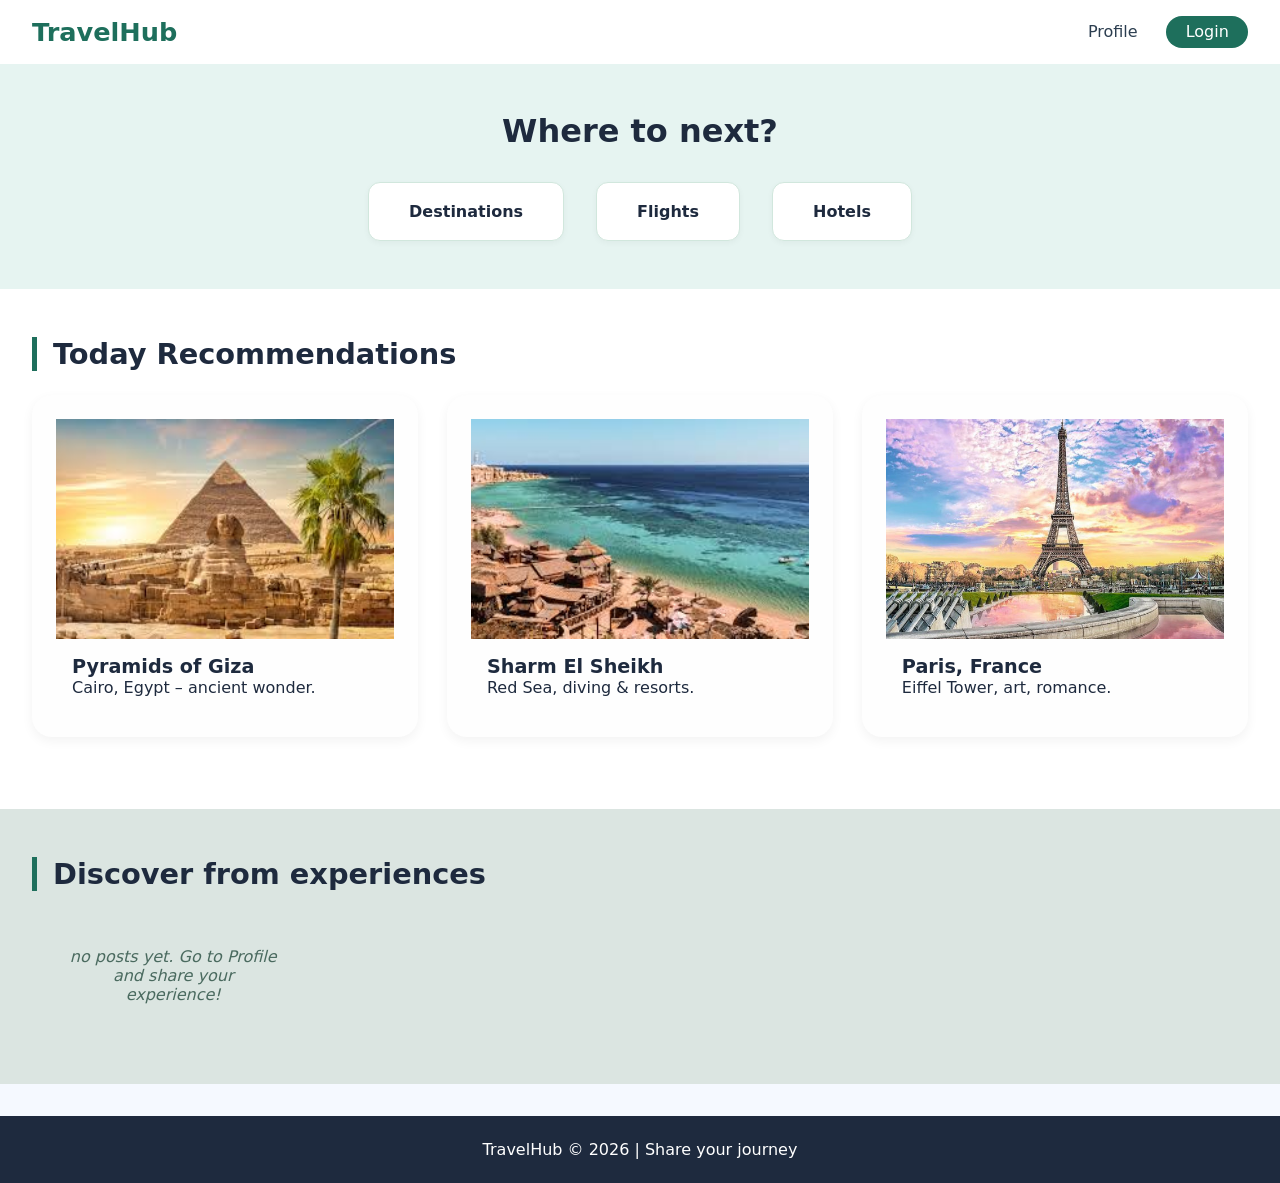
==== index.html @ 35a4f0ae "working project(only one theme)" ====
<!DOCTYPE html>
<html lang="en">
<head>
    <meta charset="UTF-8">
    <meta name="viewport" content="width=device-width, initial-scale=1.0">
    <title>TravelHub - Home</title>
    <link rel="stylesheet" href="MainLayout/style.css">
    <link rel="stylesheet" href="MainLayout/homePage.css">

</head>
<body>
<nav class="navbar">
        <a href="index.html" class="logo"> TravelHub</a>
        <div class="nav-links">
            <a href="profile.html">Profile</a>
            <a href="login.html" id="loginNavLink" class="login-link">Login</a>
            <button id="logoutBtn" class="logout-btn" onclick="logout()" style="display: none;">Logout</button>
        </div>
    </nav>

    <div class="search-section">
        <h2 class="search-title">Where to next?</h2>
        <div class="search-options">
            <a href="Dist_Search.html" class="search-card">Destinations</a>
            <a href="Flight_Search.html" class="search-card">Flights</a>
            <a href="Hotel_Search.html" class="search-card">Hotels</a>
        </div>
    </div>

    <!-- Recommendations (static) -->
    <div class="recommendations">
        <h2 class="section-title">Today Recommendations</h2>
        <div class="cards">
            <div class="card">
                <img class="card-img" src="images/pyrimds.jpeg" alt="Pyramids of Giza">
                <div class="card-content">
                    <div class="card-title">Pyramids of Giza</div>
                    <p>Cairo, Egypt – ancient wonder.</p>
                </div>
            </div>
            <div class="card">
                <img class="card-img" src="images/sharmElShek.jpeg" alt="Sharm El Sheikh">
                <div class="card-content">
                    <div class="card-title">Sharm El Sheikh</div>
                    <p>Red Sea, diving & resorts.</p>
                </div>
            </div>
            <div class="card">
                <img class="card-img" src="images/Paris.jpg" alt="Paris">
                <div class="card-content">
                    <div class="card-title">Paris, France</div>
                    <p>Eiffel Tower, art, romance.</p>
                </div>
            </div>
        </div>
    </div>

    <!-- Discover from experience (posts from localStorage) -->
    <div class="discover">
        <h2 class="section-title">Discover from experiences</h2>
        <div id="postsContainer" class="posts-grid">
            <!-- loaded by JS -->
        </div>
    </div>

    <footer>
        <p>TravelHub © 2026 | Share your journey</p>
    </footer>

    <script src="script.js"></script>
</body>
</html>
---- MainLayout/style.css ----
/* style.css - Global Styles (shared across pages) */

* {
    margin: 0;
    padding: 0;
    box-sizing: border-box;
    font-family: system-ui, 'Segoe UI', sans-serif;
}

body {
    background: #f5f9ff;
    color: #1e2a3e;
}

/* navbar */
.navbar {
    background: white;
    padding: 1rem 2rem;
    display: flex;
    justify-content: space-between;
    align-items: center;
    flex-wrap: wrap;
    box-shadow: 0 2px 8px rgba(0,0,0,0.05);
}
.logo {
    font-size: 1.6rem;
    font-weight: bold;
    color: #1e6f5c;
    text-decoration: none;
}
.nav-links {
    display: flex;
    gap: 1.8rem;
    align-items: center;
}
.nav-links a {
    text-decoration: none;
    color: #2c3e50;
    font-weight: 500;
}
.nav-links a:hover {
    color: #1e6f5c;
}
.login-link {
    background: #1e6f5c;
    color: white !important;
    padding: 0.4rem 1.2rem;
    border-radius: 30px;
}
.username-display {
    background: #e0f2e9;
    padding: 0.4rem 1rem;
    border-radius: 30px;
    color: #1e6f5c;
    font-weight: bold;
}
.logout-btn {
    background: #dc2626;
    color: white !important;
    padding: 0.4rem 1.2rem;
    border-radius: 30px;
    border: none;
    cursor: pointer;
    font-weight: 500;
    font-size: 0.95rem;
    text-decoration: none;
}
.logout-btn:hover {
    background: #b91c1c;
}

/* Custom Notifications */
.custom-notification {
    position: fixed;
    top: 20px;
    right: 20px;
    background: white;
    padding: 1rem 1.5rem;
    border-radius: 12px;
    box-shadow: 0 4px 20px rgba(0,0,0,0.15);
    z-index: 10000;
    max-width: 350px;
    animation: slideIn 0.3s ease;
}
.custom-notification.success {
    border-left: 5px solid #22c55e;
}
.custom-notification.error {
    border-left: 5px solid #ef4444;
}
.custom-notification.info {
    border-left: 5px solid #3b82f6;
}
.custom-notification-content {
    display: flex;
    align-items: center;
    gap: 0.75rem;
}
.custom-notification-icon {
    font-size: 1.25rem;
}
.custom-notification.success .custom-notification-icon { color: #22c55e; }
.custom-notification.error .custom-notification-icon { color: #ef4444; }
.custom-notification.info .custom-notification-icon { color: #3b82f6; }
.custom-notification-message {
    flex: 1;
    color: #1e2a3e;
}
.custom-notification-close {
    background: none;
    border: none;
    color: #94a3b8;
    cursor: pointer;
    padding: 0.25rem;
    font-size: 1rem;
}
.custom-notification-close:hover { color: #1e2a3e; }

@keyframes slideIn {
    from { transform: translateX(100%); opacity: 0; }
    to { transform: translateX(0); opacity: 1; }
}

/* global responsive */
@media (max-width: 640px) {
    .navbar {
        flex-direction: column;
        gap: 0.8rem;
    }
}
---- MainLayout/homePage.css ----
/* homePage.css - Styles for index.html (Home Page) */

/* search section */
.search-section {
    text-align: center;
    padding: 3rem 1rem;
    background: #e6f4f1;
}
.search-title {
    font-size: 2rem;
    margin-bottom: 2rem;
}
.search-options {
    display: flex;
    justify-content: center;
    gap: 2rem;
    flex-wrap: wrap;
}
.search-card {
    background: white;
    padding: 1.2rem 2.5rem;
    border-radius: 12px;
    cursor: pointer;
    border: 1px solid #d1e7dd;
    box-shadow: 0 2px 6px rgba(0,0,0,0.04);
    transition: all 0.2s;
    font-weight: 600;
    font-size: 1rem;
    color: #1e2a3e;
    text-decoration: none;
    display: inline-block;
}
.search-card:hover {
    border-color: #1e6f5c;
    color: #1e6f5c;
    box-shadow: 0 4px 12px rgba(0,0,0,0.08);
}

/* recommendations */
.recommendations {
    padding: 3rem 2rem;
    background: white;
}
.section-title {
    font-size: 1.8rem;
    margin-bottom: 1.5rem;
    border-left: 5px solid #1e6f5c;
    padding-left: 1rem;
}
.cards {
    display: grid;
    grid-template-columns: repeat(auto-fit, minmax(250px, 1fr));
    gap: 1.8rem;
}
.card {
    background: #fefefe;
    border-radius: 20px;
    overflow: hidden;
    box-shadow: 0 4px 12px rgba(0,0,0,0.05);
    padding: 1.5rem;
    margin-bottom: 1.5rem;
}
.card h2 {
    margin-bottom: 1rem;
    padding-bottom: 0.5rem;
}
.card-img {
    height: 220px;
    width: 100%;
    object-fit: cover;
    display: block;
}
.card-content {
    padding: 1rem;
}
.card-title {
    font-weight: bold;
    font-size: 1.2rem;
}

/* discover posts */
.discover {
    padding: 3rem 2rem;
    background: #dbe5e1;
}
.posts-grid {
    display: grid;
    grid-template-columns: repeat(auto-fill, minmax(270px, 1fr));
    gap: 1.8rem;
}
.post {
    background: white;
    border-radius: 20px;
    overflow: hidden;
    box-shadow: 0 6px 18px rgba(0,0,0,0.12);
    border: 1px solid #b0c4be;
}
.post-img {
    height: 160px;
    background: #cddfda;
    display: flex;
    align-items: center;
    justify-content: center;
    font-size: 2rem;
    object-fit: cover;
    width: 100%;
}
.post-img img {
    width: 100%;
    height: 100%;
    object-fit: cover;
}
.post-info {
    padding: 1rem;
}
.post-title {
    font-weight: bold;
    font-size: 1.1rem;
}
.empty-posts {
    text-align: center;
    padding: 2rem;
    color: #4a6a5f;
    font-style: italic;
}

footer {
    background: #1e2a3e;
    color: white;
    text-align: center;
    padding: 1.5rem;
    margin-top: 2rem;
}

/* global responsive (home-specific) */
@media (max-width: 640px) {
    .search-card {
        padding: 1rem 2rem;
    }
}
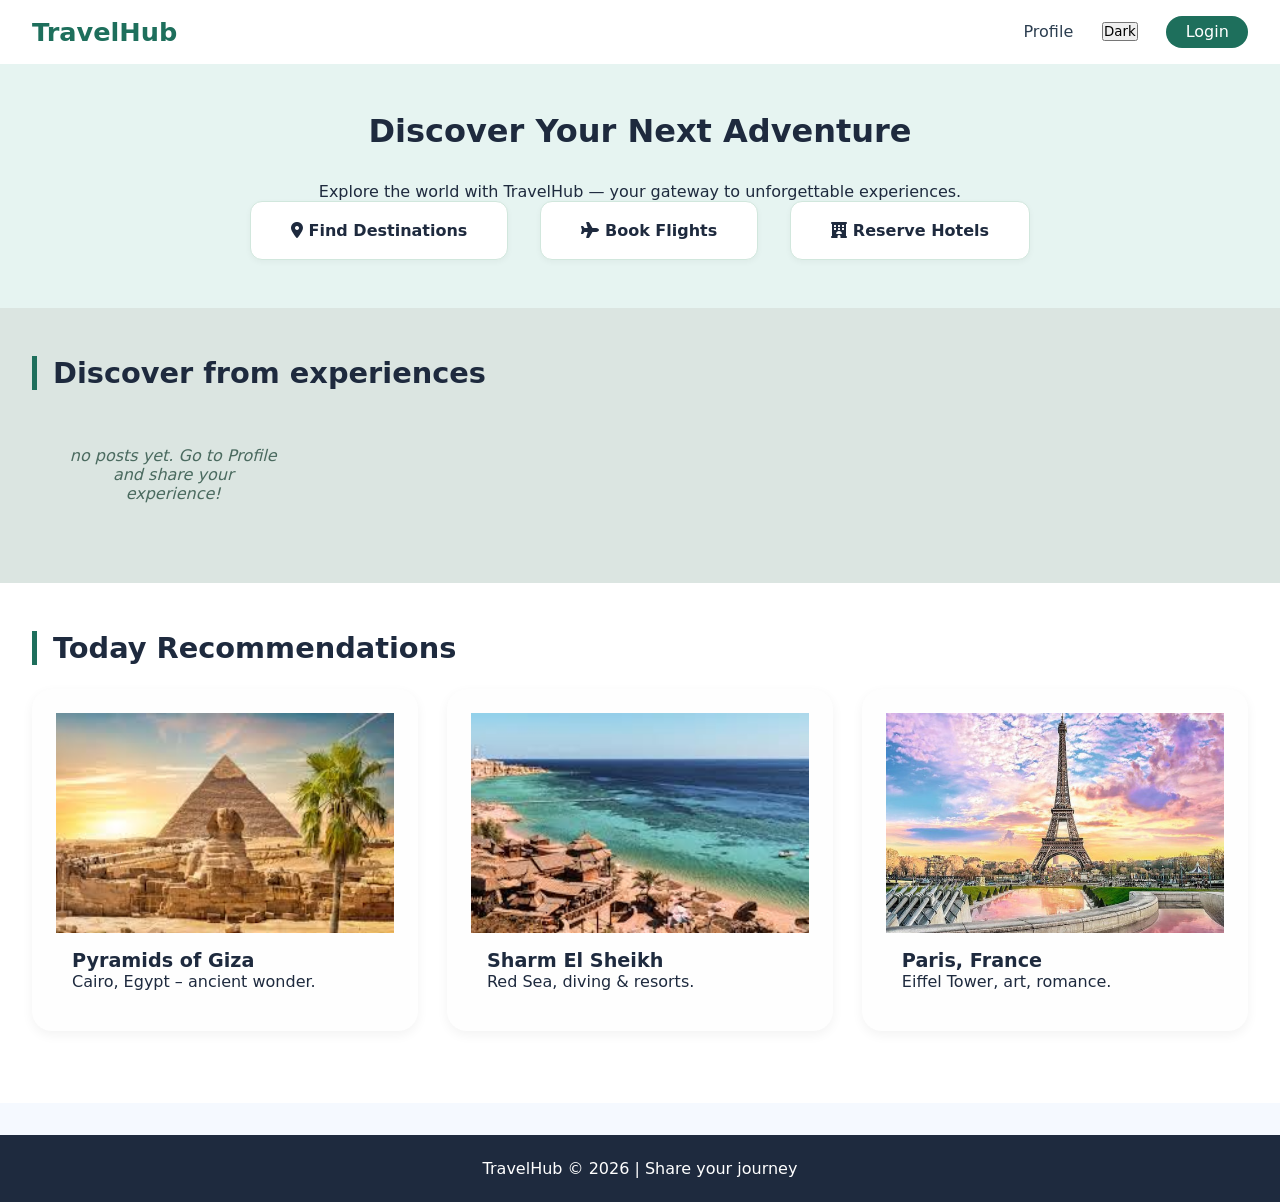
==== commit 4ccf09c0: "working with dark theme" ====
--- a/index.html
+++ b/index.html
@@ -6,24 +6,53 @@
     <title>TravelHub - Home</title>
     <link rel="stylesheet" href="MainLayout/style.css">
     <link rel="stylesheet" href="MainLayout/homePage.css">
-
+    <link rel="stylesheet" href="https://cdnjs.cloudflare.com/ajax/libs/font-awesome/6.4.0/css/all.min.css">
+    <link id="layoutTheme" rel="stylesheet" href="" data-newhref="NewLayout/homePage.css">
+    <script>
+        (function(){
+            if (localStorage.getItem('layout') === 'new') {
+                document.documentElement.classList.add('layout-new');
+                var l = document.getElementById('layoutTheme');
+                if (l) l.setAttribute('href', l.getAttribute('data-newhref'));
+            }
+        })();
+    </script>
 </head>
 <body>
 <nav class="navbar">
         <a href="index.html" class="logo"> TravelHub</a>
         <div class="nav-links">
             <a href="profile.html">Profile</a>
+            <button id="layoutToggleBtn" class="layout-toggle-btn" type="button" onclick="toggleLayout()">Dark</button>
             <a href="login.html" id="loginNavLink" class="login-link">Login</a>
             <button id="logoutBtn" class="logout-btn" onclick="logout()" style="display: none;">Logout</button>
         </div>
     </nav>
 
     <div class="search-section">
-        <h2 class="search-title">Where to next?</h2>
-        <div class="search-options">
-            <a href="Dist_Search.html" class="search-card">Destinations</a>
-            <a href="Flight_Search.html" class="search-card">Flights</a>
-            <a href="Hotel_Search.html" class="search-card">Hotels</a>
+        <div class="hero-content">
+            <h2 class="search-title">Discover Your Next Adventure</h2>
+            <p class="search-subtitle">Explore the world with TravelHub — your gateway to unforgettable experiences.</p>
+            <div class="search-options">
+                <a href="Dist_Search.html" class="search-card search-card-primary"><i class="fas fa-map-marker-alt"></i> Find Destinations</a>
+                <a href="Flight_Search.html" class="search-card"><i class="fas fa-plane"></i> Book Flights</a>
+                <a href="Hotel_Search.html" class="search-card"><i class="fas fa-hotel"></i> Reserve Hotels</a>
+            </div>
+        </div>
+        <div class="hero-featured" style="display: none;">
+            <img src="images/pyrimds.jpeg" alt="Pyramids of Giza">
+            <div class="hero-featured-overlay">
+                <h3>Pyramids of Giza</h3>
+                <span>Ancient Wonders</span>
+            </div>
+        </div>
+    </div>
+
+    <!-- Discover from experience (posts from localStorage) -->
+    <div class="discover">
+        <h2 class="section-title">Discover from experiences</h2>
+        <div id="postsContainer" class="posts-grid">
+            <!-- loaded by JS -->
         </div>
     </div>
 
@@ -55,14 +84,6 @@
         </div>
     </div>
 
-    <!-- Discover from experience (posts from localStorage) -->
-    <div class="discover">
-        <h2 class="section-title">Discover from experiences</h2>
-        <div id="postsContainer" class="posts-grid">
-            <!-- loaded by JS -->
-        </div>
-    </div>
-
     <footer>
         <p>TravelHub © 2026 | Share your journey</p>
     </footer>
@@ -70,4 +91,3 @@
     <script src="script.js"></script>
 </body>
 </html>
-
--- a/MainLayout/style.css
+++ b/MainLayout/style.css
@@ -1,4 +1,4 @@
-/* style.css - Global Styles (shared across pages) */
+/* style.css - Global Styles & Shared Components (used across pages) */
 
 * {
     margin: 0;
@@ -12,7 +12,9 @@
     color: #1e2a3e;
 }
 
-/* navbar */
+/* ============================================
+   NAVBAR (used everywhere)
+   ============================================ */
 .navbar {
     background: white;
     padding: 1rem 2rem;
@@ -69,7 +71,9 @@
     background: #b91c1c;
 }
 
-/* Custom Notifications */
+/* ============================================
+   CUSTOM NOTIFICATIONS
+   ============================================ */
 .custom-notification {
     position: fixed;
     top: 20px;
@@ -82,26 +86,18 @@
     max-width: 350px;
     animation: slideIn 0.3s ease;
 }
-.custom-notification.success {
-    border-left: 5px solid #22c55e;
-}
-.custom-notification.error {
-    border-left: 5px solid #ef4444;
-}
-.custom-notification.info {
-    border-left: 5px solid #3b82f6;
-}
+.custom-notification.success { border-left: 5px solid #22c55e; }
+.custom-notification.error   { border-left: 5px solid #ef4444; }
+.custom-notification.info    { border-left: 5px solid #3b82f6; }
 .custom-notification-content {
     display: flex;
     align-items: center;
     gap: 0.75rem;
 }
-.custom-notification-icon {
-    font-size: 1.25rem;
-}
+.custom-notification-icon { font-size: 1.25rem; }
 .custom-notification.success .custom-notification-icon { color: #22c55e; }
-.custom-notification.error .custom-notification-icon { color: #ef4444; }
-.custom-notification.info .custom-notification-icon { color: #3b82f6; }
+.custom-notification.error   .custom-notification-icon { color: #ef4444; }
+.custom-notification.info    .custom-notification-icon { color: #3b82f6; }
 .custom-notification-message {
     flex: 1;
     color: #1e2a3e;
@@ -118,14 +114,518 @@
 
 @keyframes slideIn {
     from { transform: translateX(100%); opacity: 0; }
-    to { transform: translateX(0); opacity: 1; }
-}
-
-/* global responsive */
+    to   { transform: translateX(0); opacity: 1; }
+}
+
+/* ============================================
+   SHARED SEARCH PAGE CHROME
+   (search-page-header, search bar, container, sidebar, filters,
+   results header, view toggle)
+   ============================================ */
+.search-page-header {
+    text-align: center;
+    padding: 3rem 1rem 2rem;
+    background: #e6f4f1;
+}
+.search-page-header h1 {
+    font-size: 2.2rem;
+    margin-bottom: 1.5rem;
+    color: #1e2a3e;
+}
+
+/* default text-based search bar (used by Dist & Hotel) */
+.search-bar-container {
+    display: flex;
+    justify-content: center;
+    gap: 0.5rem;
+    max-width: 600px;
+    margin: 0 auto;
+}
+.search-input {
+    flex: 1;
+    padding: 0.8rem 1.2rem;
+    border: 2px solid #1e6f5c;
+    border-radius: 30px;
+    font-size: 1rem;
+    outline: none;
+}
+.search-btn {
+    background: #1e6f5c;
+    color: white;
+    border: none;
+    padding: 0.8rem 1.5rem;
+    border-radius: 30px;
+    cursor: pointer;
+    font-size: 1rem;
+}
+.search-btn:hover {
+    background: #155a4a;
+}
+
+/* page layout - sidebar + results */
+.search-page-container {
+    display: flex;
+    gap: 2rem;
+    padding: 2rem;
+    max-width: 1400px;
+    margin: 0 auto;
+}
+
+/* filters sidebar */
+.filters-sidebar {
+    width: 260px;
+    flex-shrink: 0;
+    background: white;
+    padding: 1.5rem;
+    border-radius: 16px;
+    box-shadow: 0 2px 8px rgba(0,0,0,0.05);
+    height: fit-content;
+}
+.filters-sidebar h3 {
+    margin-bottom: 1.5rem;
+    color: #1e6f5c;
+    font-size: 1.2rem;
+}
+.filter-group {
+    margin-bottom: 1.5rem;
+}
+.filter-group label {
+    display: block;
+    font-weight: 600;
+    margin-bottom: 0.6rem;
+    color: #2c3e50;
+}
+.filter-select {
+    width: 100%;
+    padding: 0.5rem;
+    border: 1px solid #cbd5e1;
+    border-radius: 8px;
+    background: white;
+}
+.clear-filters-btn {
+    width: 100%;
+    background: #e0f2e9;
+    color: #1e6f5c;
+    border: 1px solid #1e6f5c;
+    padding: 0.6rem;
+    border-radius: 8px;
+    cursor: pointer;
+    font-weight: 600;
+}
+.clear-filters-btn:hover {
+    background: #1e6f5c;
+    color: white;
+}
+
+/* results section */
+.results-section {
+    flex: 1;
+}
+.results-header {
+    display: flex;
+    justify-content: space-between;
+    align-items: center;
+    margin-bottom: 1.5rem;
+    flex-wrap: wrap;
+    gap: 1rem;
+}
+.results-header span {
+    font-weight: 600;
+    color: #475569;
+}
+
+/* view toggle (grid/list) */
+.view-toggle {
+    display: flex;
+    gap: 0.5rem;
+}
+.view-btn {
+    background: white;
+    border: 1px solid #cbd5e1;
+    padding: 0.5rem 1rem;
+    border-radius: 8px;
+    cursor: pointer;
+    display: flex;
+    align-items: center;
+    gap: 0.4rem;
+    font-size: 0.9rem;
+    color: #475569;
+}
+.view-btn.active, .view-btn:hover {
+    background: #1e6f5c;
+    color: white;
+    border-color: #1e6f5c;
+}
+
+/* ============================================
+   SHARED CARDS - Destination/Hotel grid + list view
+   ============================================ */
+.destinations-grid {
+    display: grid;
+    grid-template-columns: repeat(auto-fill, minmax(280px, 1fr));
+    gap: 1.8rem;
+}
+.dest-card {
+    background: white;
+    border-radius: 16px;
+    overflow: hidden;
+    box-shadow: 0 4px 12px rgba(0,0,0,0.08);
+    cursor: pointer;
+    transition: transform 0.2s, box-shadow 0.2s;
+    position: relative;
+}
+.dest-card:hover {
+    transform: translateY(-4px);
+    box-shadow: 0 8px 25px rgba(0,0,0,0.12);
+}
+.dest-card-img {
+    height: 200px;
+    width: 100%;
+    object-fit: cover;
+}
+.dest-card-content {
+    padding: 1.2rem;
+}
+.dest-card-title {
+    font-weight: bold;
+    font-size: 1.15rem;
+    margin-bottom: 0.4rem;
+}
+.dest-card-meta {
+    display: flex;
+    justify-content: space-between;
+    align-items: center;
+    color: #64748b;
+    font-size: 0.9rem;
+}
+.dest-card-rating {
+    color: #f59e0b;
+}
+.dest-card-price {
+    font-weight: bold;
+    color: #1e6f5c;
+}
+
+/* list view variant */
+.destinations-list {
+    display: flex;
+    flex-direction: column;
+    gap: 1rem;
+}
+.destinations-list .dest-card {
+    display: flex;
+    flex-direction: row;
+    align-items: stretch;
+}
+.destinations-list .dest-card-img {
+    width: 240px;
+    height: auto;
+    flex-shrink: 0;
+}
+.destinations-list .dest-card-content {
+    flex: 1;
+    display: flex;
+    flex-direction: column;
+    justify-content: center;
+}
+
+/* ============================================
+   SHARED FORMS - checkbox label, form group
+   ============================================ */
+.form-group {
+    display: flex;
+    flex-direction: column;
+}
+.checkbox-label {
+    display: flex;
+    align-items: center;
+    gap: 0.5rem;
+    font-weight: normal !important;
+    cursor: pointer;
+    color: #475569;
+}
+.checkbox-label input {
+    width: auto;
+    accent-color: #1e6f5c;
+}
+
+/* ============================================
+   SHARED DETAIL PAGE CHROME
+   (back button, container, info section, booking card,
+   booking total, login overlay)
+   ============================================ */
+.detail-page-container {
+    max-width: 1000px;
+    margin: 2rem auto;
+    padding: 0 1rem;
+}
+.back-btn {
+    display: inline-flex;
+    align-items: center;
+    gap: 0.5rem;
+    color: #1e6f5c;
+    text-decoration: none;
+    font-weight: 600;
+    margin-bottom: 1.5rem;
+    cursor: pointer;
+}
+.back-btn:hover {
+    color: #155a4a;
+}
+
+/* info section title (with green underline) */
+.info-section-title {
+    font-size: 1.3rem;
+    margin-bottom: 1.5rem;
+    color: #1e2a3e;
+    border-bottom: 2px solid #1e6f5c;
+    padding-bottom: 0.5rem;
+    display: inline-block;
+}
+
+/* info grid + boxes */
+.info-grid {
+    display: grid;
+    grid-template-columns: repeat(auto-fit, minmax(200px, 1fr));
+    gap: 1rem;
+    margin-bottom: 2rem;
+}
+.info-box {
+    background: #f8fafc;
+    padding: 1.2rem;
+    border-radius: 12px;
+    border: 1px solid #e2e8f0;
+}
+.info-box h4 {
+    font-size: 0.8rem;
+    color: #64748b;
+    text-transform: uppercase;
+    letter-spacing: 0.05em;
+    margin-bottom: 0.5rem;
+}
+.info-box p {
+    font-size: 1.1rem;
+    font-weight: 600;
+    color: #1e2a3e;
+}
+.info-box .sub-info {
+    font-size: 0.85rem;
+    color: #64748b;
+    font-weight: normal;
+}
+
+/* booking card (green gradient) */
+.booking-card {
+    background: linear-gradient(135deg, #1e6f5c 0%, #155a4a 100%);
+    padding: 2rem;
+    border-radius: 16px;
+    margin-top: 2rem;
+    color: white;
+}
+.booking-card h3 {
+    margin-bottom: 1.5rem;
+    font-size: 1.3rem;
+}
+.booking-form-row {
+    display: grid;
+    grid-template-columns: repeat(auto-fit, minmax(200px, 1fr));
+    gap: 1rem;
+    margin-bottom: 1.5rem;
+}
+.booking-card .form-group label {
+    font-size: 0.9rem;
+    margin-bottom: 0.5rem;
+    opacity: 0.9;
+}
+.booking-card .form-group input,
+.booking-card .form-group select {
+    padding: 0.7rem;
+    border-radius: 8px;
+    border: none;
+    font-size: 1rem;
+}
+
+/* booking total */
+.booking-total {
+    display: flex;
+    justify-content: space-between;
+    align-items: center;
+    margin: 1.5rem 0;
+    padding-top: 1rem;
+    border-top: 1px solid rgba(255,255,255,0.2);
+}
+.total-label {
+    font-size: 1.1rem;
+}
+.total-amount {
+    font-size: 2rem;
+    font-weight: bold;
+}
+
+/* shared "Book Now" button used by all detail pages
+   (replaces .bookdest-btn / .bookhotel-btn / .bookflight-btn) */
+.detail-book-btn {
+    width: 100%;
+    padding: 1rem;
+    border-radius: 10px;
+    border: none;
+    background: white;
+    color: #1e6f5c;
+    font-size: 1.2rem;
+    font-weight: bold;
+    cursor: pointer;
+    transition: transform 0.2s;
+}
+.detail-book-btn:hover {
+    transform: scale(1.02);
+}
+
+/* ============================================
+   SHARED COMMENTS COMPONENT
+   ============================================ */
+.comments-section {
+    margin-top: 2rem;
+}
+.comments-list {
+    display: flex;
+    flex-direction: column;
+    gap: 1rem;
+    margin-bottom: 1rem;
+    max-height: 300px;
+    overflow-y: auto;
+}
+.comment {
+    background: #f8fafc;
+    padding: 1rem;
+    border-radius: 8px;
+    border-left: 3px solid #1e6f5c;
+}
+.comment-author {
+    font-weight: 600;
+    color: #1e2a3e;
+    margin-bottom: 0.5rem;
+}
+.comment-text {
+    color: #475569;
+    line-height: 1.5;
+}
+.comment-input {
+    display: flex;
+    gap: 0.5rem;
+}
+.comment-input input {
+    flex: 1;
+    padding: 0.8rem;
+    border: 1px solid #e2e8f0;
+    border-radius: 8px;
+    font-size: 1rem;
+}
+.comment-input button {
+    background: #1e6f5c;
+    color: white;
+    border: none;
+    padding: 0.8rem 1.2rem;
+    border-radius: 8px;
+    cursor: pointer;
+    transition: background 0.2s;
+}
+.comment-input button:hover {
+    background: #155a4a;
+}
+
+/* ============================================
+   SHARED LOGIN OVERLAY (used on detail pages)
+   ============================================ */
+.login-overlay {
+    display: none;
+    position: fixed;
+    top: 0;
+    left: 0;
+    right: 0;
+    bottom: 0;
+    background: rgba(0, 0, 0, 0.7);
+    z-index: 1000;
+    align-items: center;
+    justify-content: center;
+}
+.login-overlay.active {
+    display: flex;
+}
+.login-overlay-content {
+    background: white;
+    padding: 3rem 2rem;
+    border-radius: 20px;
+    text-align: center;
+    max-width: 400px;
+    box-shadow: 0 10px 40px rgba(0,0,0,0.3);
+}
+.login-overlay-content h2 {
+    color: #1e2a3e;
+    margin-bottom: 1rem;
+    font-size: 1.8rem;
+}
+.login-overlay-content p {
+    color: #64748b;
+    margin-bottom: 2rem;
+    font-size: 1.05rem;
+}
+.btn-group {
+    display: flex;
+    gap: 1rem;
+}
+.btn-group button {
+    flex: 1;
+    padding: 0.8rem 1.5rem;
+    border-radius: 8px;
+    border: none;
+    font-weight: 600;
+    cursor: pointer;
+    transition: all 0.2s;
+    font-size: 1rem;
+}
+.btn-login {
+    background: #1e6f5c;
+    color: white;
+}
+.btn-login:hover {
+    background: #155a4a;
+}
+.btn-close {
+    background: #e2e8f0;
+    color: #475569;
+}
+.btn-close:hover {
+    background: #cbd5e1;
+}
+
+/* ============================================
+   GLOBAL RESPONSIVE
+   ============================================ */
+@media (max-width: 1024px) {
+    .search-page-container {
+        flex-direction: column;
+    }
+    .filters-sidebar {
+        width: 100%;
+    }
+}
 @media (max-width: 640px) {
     .navbar {
         flex-direction: column;
         gap: 0.8rem;
     }
-}
-
+    .destinations-list .dest-card {
+        flex-direction: column;
+    }
+    .destinations-list .dest-card-img {
+        width: 100%;
+        height: 200px;
+    }
+    .results-header {
+        flex-direction: column;
+        align-items: flex-start;
+    }
+    .booking-form-row {
+        grid-template-columns: 1fr;
+    }
+}
--- a/NewLayout/homePage.css
+++ b/NewLayout/homePage.css
@@ -0,0 +1,290 @@
+/* NewLayout/homePage.css
+   Major homepage overrides — only applied when .layout-new is active.
+   Imports the global theme so the dark base is always there. */
+
+@import url('theme.css');
+
+/* ============================================
+   HERO / SEARCH SECTION
+   Two-column layout: text + buttons on left, featured card on right
+   ============================================ */
+.layout-new .search-section {
+    background: #2c3441;
+    padding: 5rem 4rem 6rem;
+    display: grid;
+    grid-template-columns: 1.1fr 1fr;
+    gap: 3rem;
+    align-items: center;
+    text-align: left;
+}
+
+.layout-new .hero-content {
+    max-width: 560px;
+}
+
+.layout-new .search-title {
+    font-size: 3.5rem;
+    line-height: 1.1;
+    color: #f8fafc;
+    font-weight: 800;
+    margin-bottom: 1.2rem;
+    background: none;
+    -webkit-text-fill-color: initial;
+}
+
+.layout-new .search-subtitle {
+    display: block;
+    color: #cbd5e1;
+    font-size: 1.05rem;
+    line-height: 1.6;
+    margin-bottom: 2.2rem;
+    max-width: 480px;
+}
+
+.layout-new .search-options {
+    display: flex;
+    flex-wrap: wrap;
+    justify-content: flex-start;
+    gap: 1rem;
+}
+
+/* default outline pill style for "Book Flights" / "Reserve Hotels" */
+.layout-new .search-card {
+    background: rgba(255, 255, 255, 0.06);
+    border: 1px solid rgba(255, 255, 255, 0.18);
+    color: #e2e8f0;
+    padding: 0.9rem 1.8rem;
+    border-radius: 999px;
+    box-shadow: none;
+    font-size: 0.98rem;
+    display: inline-flex;
+    align-items: center;
+    gap: 0.6rem;
+    transition: background 0.2s, border-color 0.2s, transform 0.2s;
+}
+.layout-new .search-card i {
+    font-size: 0.95rem;
+    opacity: 0.9;
+}
+.layout-new .search-card:hover {
+    background: rgba(255, 255, 255, 0.12);
+    border-color: rgba(255, 255, 255, 0.35);
+    color: #f8fafc;
+    transform: translateY(-1px);
+    box-shadow: none;
+}
+
+/* primary filled pill for "Find Destinations" */
+.layout-new .search-card-primary {
+    background: #ffffff;
+    color: #1e2a3e;
+    border-color: #ffffff;
+}
+.layout-new .search-card-primary i {
+    color: #1e6f5c;
+    opacity: 1;
+}
+.layout-new .search-card-primary:hover {
+    background: #f1f5f9;
+    color: #1e2a3e;
+    border-color: #f1f5f9;
+}
+
+/* right column: featured destination card */
+.layout-new .hero-featured {
+    display: block;
+    position: relative;
+    border-radius: 18px;
+    overflow: hidden;
+    box-shadow: 0 20px 60px rgba(0, 0, 0, 0.45);
+    aspect-ratio: 1 / 1;
+    max-width: 420px;
+    justify-self: center;
+    width: 100%;
+}
+.layout-new .hero-featured img {
+    width: 100%;
+    height: 100%;
+    object-fit: cover;
+    display: block;
+}
+.layout-new .hero-featured-overlay {
+    position: absolute;
+    left: 0;
+    right: 0;
+    bottom: 0;
+    padding: 1.4rem 1.4rem 1.2rem;
+    background: linear-gradient(to top, rgba(15, 23, 42, 0.92) 0%, rgba(15, 23, 42, 0.6) 50%, transparent 100%);
+    color: #f8fafc;
+}
+.layout-new .hero-featured-overlay h3 {
+    font-size: 1.5rem;
+    font-weight: 700;
+    margin-bottom: 0.2rem;
+}
+.layout-new .hero-featured-overlay span {
+    font-size: 0.95rem;
+    color: #cbd5e1;
+}
+
+/* ============================================
+   RECOMMENDATIONS — bold asymmetric grid
+   First card spans 2 rows, others stack to the right
+   ============================================ */
+.layout-new .recommendations {
+    background: #0f172a;
+    padding: 4rem 2rem;
+}
+.layout-new .section-title {
+    color: #f1f5f9;
+    border-left: 5px solid #14b8a6;
+    font-size: 2rem;
+    margin-bottom: 2rem;
+}
+.layout-new .recommendations .cards {
+    display: grid;
+    grid-template-columns: 2fr 1fr 1fr;
+    grid-auto-rows: 220px;
+    gap: 1.2rem;
+}
+.layout-new .recommendations .card {
+    background: #1e293b;
+    border-radius: 18px;
+    padding: 0;
+    margin-bottom: 0;
+    overflow: hidden;
+    position: relative;
+    box-shadow: 0 6px 20px rgba(0, 0, 0, 0.5);
+    transition: transform 0.25s, box-shadow 0.25s;
+    cursor: pointer;
+}
+.layout-new .recommendations .card:hover {
+    transform: translateY(-5px);
+    box-shadow: 0 14px 40px rgba(20, 184, 166, 0.25);
+}
+.layout-new .recommendations .card:first-child {
+    grid-column: span 1;
+    grid-row: span 2;
+}
+.layout-new .recommendations .card-img {
+    height: 100%;
+    width: 100%;
+    object-fit: cover;
+    transition: transform 0.4s;
+}
+.layout-new .recommendations .card:hover .card-img {
+    transform: scale(1.06);
+}
+.layout-new .recommendations .card-content {
+    position: absolute;
+    left: 0;
+    right: 0;
+    bottom: 0;
+    padding: 1.5rem 1.2rem 1.2rem;
+    background: linear-gradient(to top, rgba(15, 23, 42, 0.95) 0%, rgba(15, 23, 42, 0.5) 60%, transparent 100%);
+    color: #f1f5f9;
+}
+.layout-new .recommendations .card-title {
+    color: #f1f5f9;
+    font-size: 1.3rem;
+    margin-bottom: 0.3rem;
+}
+.layout-new .recommendations .card-content p {
+    color: #cbd5e1;
+    font-size: 0.9rem;
+}
+
+/* ============================================
+   DISCOVER FROM EXPERIENCES
+   Wider posts with accent left bar
+   ============================================ */
+.layout-new .discover {
+    background: #020617;
+    padding: 4rem 2rem;
+}
+.layout-new .discover .section-title {
+    color: #f1f5f9;
+    border-left-color: #5eead4;
+}
+.layout-new .posts-grid {
+    grid-template-columns: repeat(auto-fill, minmax(320px, 1fr));
+    gap: 1.5rem;
+}
+.layout-new .post {
+    background: #1e293b;
+    border: 1px solid #334155;
+    border-left: 4px solid #14b8a6;
+    border-radius: 14px;
+    box-shadow: 0 6px 20px rgba(0, 0, 0, 0.5);
+    transition: transform 0.2s, border-left-color 0.2s, box-shadow 0.2s;
+}
+.layout-new .post:hover {
+    transform: translateY(-3px);
+    border-left-color: #5eead4;
+    box-shadow: 0 12px 32px rgba(20, 184, 166, 0.2);
+}
+.layout-new .post-info {
+    padding: 1.2rem 1.4rem;
+}
+.layout-new .post-title {
+    color: #f1f5f9;
+    font-size: 1.15rem;
+}
+.layout-new .post-info p {
+    color: #94a3b8;
+    margin-top: 0.4rem;
+    font-size: 0.95rem;
+    line-height: 1.5;
+}
+.layout-new .empty-posts {
+    color: #5eead4;
+    background: #1e293b;
+    border-radius: 12px;
+    padding: 3rem 2rem;
+    border: 1px dashed #334155;
+    grid-column: 1 / -1;
+}
+
+/* ============================================
+   RESPONSIVE
+   ============================================ */
+@media (max-width: 900px) {
+    .layout-new .search-section {
+        grid-template-columns: 1fr;
+        padding: 3.5rem 2rem 4rem;
+        text-align: center;
+    }
+    .layout-new .hero-content {
+        max-width: 100%;
+    }
+    .layout-new .search-subtitle {
+        margin-left: auto;
+        margin-right: auto;
+    }
+    .layout-new .search-options {
+        justify-content: center;
+    }
+    .layout-new .hero-featured {
+        max-width: 360px;
+        aspect-ratio: 4 / 3;
+    }
+    .layout-new .recommendations .cards {
+        grid-template-columns: 1fr 1fr;
+        grid-auto-rows: 200px;
+    }
+    .layout-new .recommendations .card:first-child {
+        grid-column: span 2;
+    }
+}
+@media (max-width: 600px) {
+    .layout-new .search-title {
+        font-size: 2.3rem;
+    }
+    .layout-new .recommendations .cards {
+        grid-template-columns: 1fr;
+        grid-auto-rows: 220px;
+    }
+    .layout-new .recommendations .card:first-child {
+        grid-column: span 1;
+    }
+}
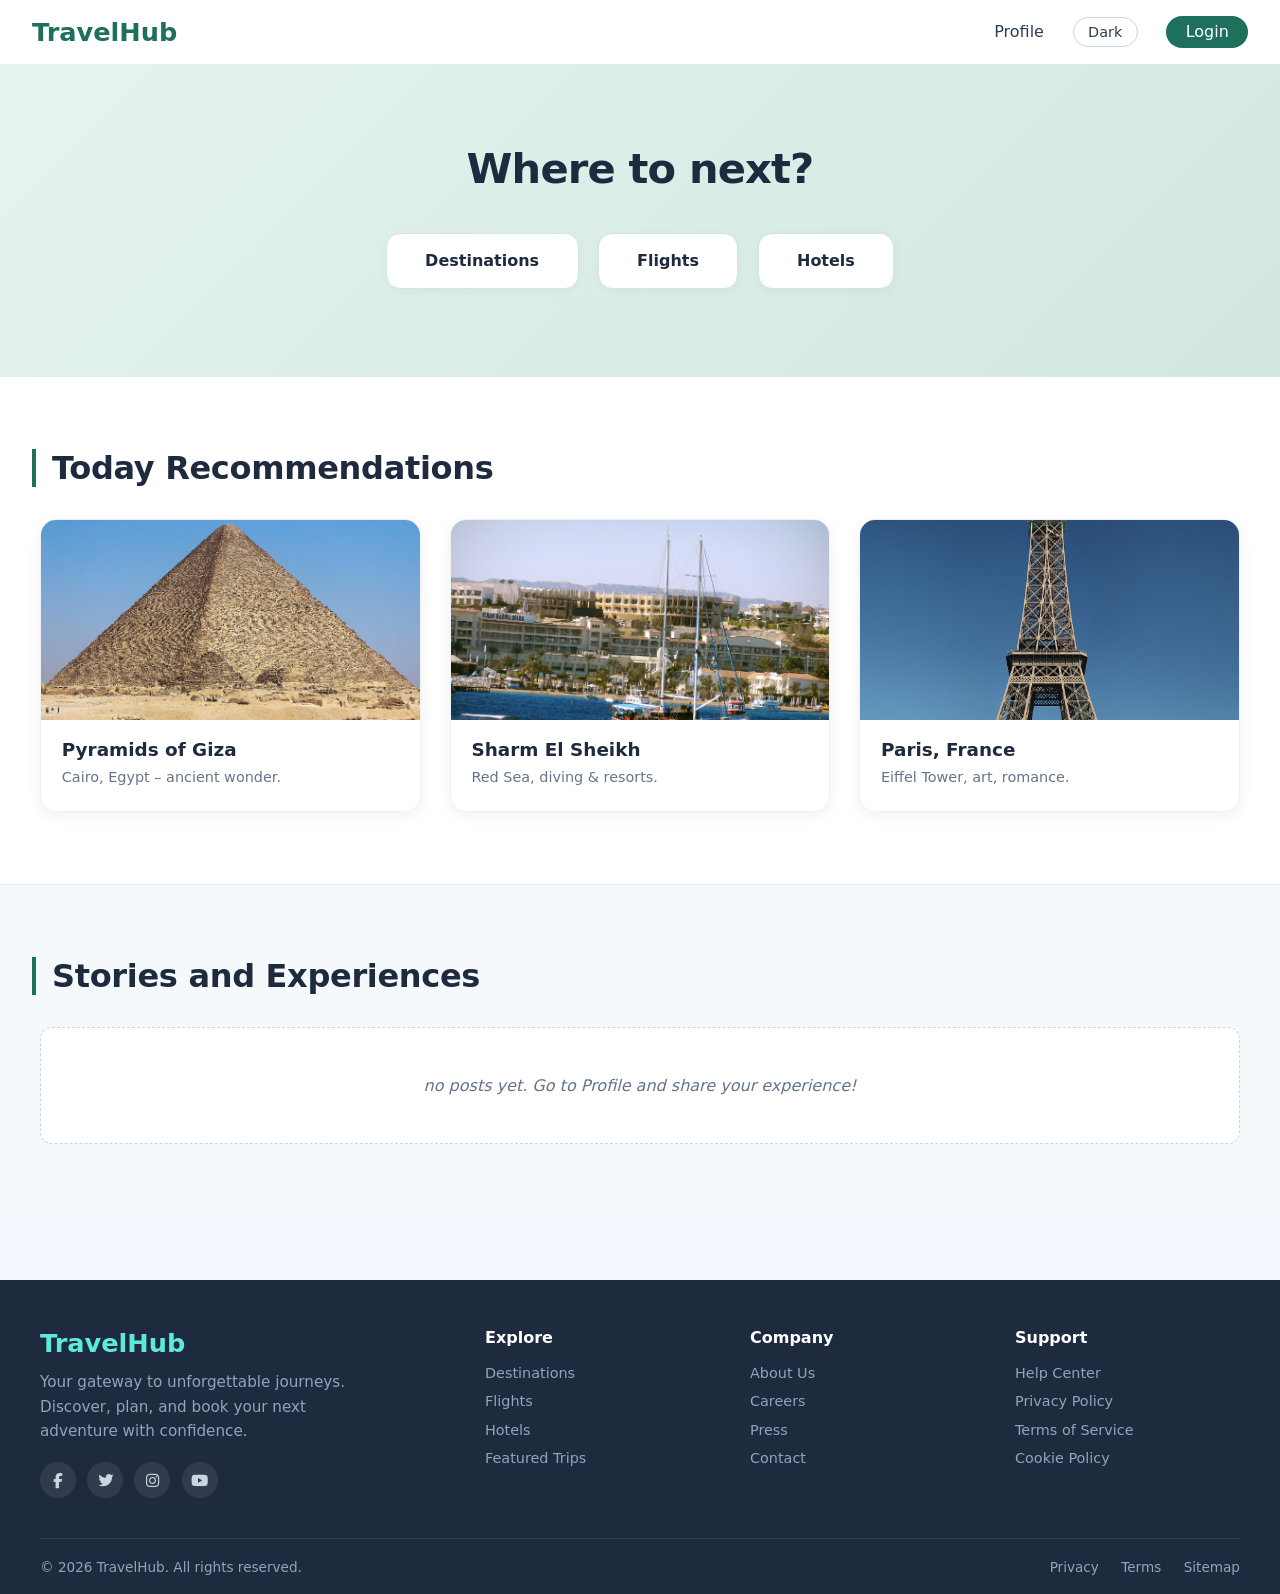
==== commit 6592cc35: "fully working divied css files and added dark them" ====
--- a/index.html
+++ b/index.html
@@ -8,6 +8,7 @@
     <link rel="stylesheet" href="MainLayout/homePage.css">
     <link rel="stylesheet" href="https://cdnjs.cloudflare.com/ajax/libs/font-awesome/6.4.0/css/all.min.css">
     <link id="layoutTheme" rel="stylesheet" href="" data-newhref="NewLayout/homePage.css">
+    <style>.dark-only { display: none; }</style>
     <script>
         (function(){
             if (localStorage.getItem('layout') === 'new') {
@@ -31,28 +32,25 @@
 
     <div class="search-section">
         <div class="hero-content">
-            <h2 class="search-title">Discover Your Next Adventure</h2>
-            <p class="search-subtitle">Explore the world with TravelHub — your gateway to unforgettable experiences.</p>
+            <div class="hero-brand dark-only">TravelHub</div>
+            <h2 class="search-title">Where to next?</h2>
             <div class="search-options">
-                <a href="Dist_Search.html" class="search-card search-card-primary"><i class="fas fa-map-marker-alt"></i> Find Destinations</a>
-                <a href="Flight_Search.html" class="search-card"><i class="fas fa-plane"></i> Book Flights</a>
-                <a href="Hotel_Search.html" class="search-card"><i class="fas fa-hotel"></i> Reserve Hotels</a>
+                <!-- Light mode buttons (original look) -->
+                <a href="Dist_Search.html" class="search-card">Destinations</a>
+                <a href="Flight_Search.html" class="search-card">Flights</a>
+                <a href="Hotel_Search.html" class="search-card">Hotels</a>
+                <!-- Dark mode buttons (only visible when .layout-new is active) -->
+                <a href="Dist_Search.html" class="search-card search-card-primary search-card-dark dark-only"><i class="fas fa-map-marker-alt"></i> Find Destinations</a>
+                <a href="Flight_Search.html" class="search-card search-card-dark dark-only"><i class="fas fa-plane"></i> Book Flights</a>
+                <a href="Hotel_Search.html" class="search-card search-card-dark dark-only"><i class="fas fa-hotel"></i> Reserve Hotels</a>
             </div>
         </div>
-        <div class="hero-featured" style="display: none;">
-            <img src="images/pyrimds.jpeg" alt="Pyramids of Giza">
+        <div class="hero-featured dark-only">
+            <img src="images/pyramids.jpg" alt="Pyramids of Giza">
             <div class="hero-featured-overlay">
                 <h3>Pyramids of Giza</h3>
                 <span>Ancient Wonders</span>
             </div>
-        </div>
-    </div>
-
-    <!-- Discover from experience (posts from localStorage) -->
-    <div class="discover">
-        <h2 class="section-title">Discover from experiences</h2>
-        <div id="postsContainer" class="posts-grid">
-            <!-- loaded by JS -->
         </div>
     </div>
 
@@ -61,21 +59,21 @@
         <h2 class="section-title">Today Recommendations</h2>
         <div class="cards">
             <div class="card">
-                <img class="card-img" src="images/pyrimds.jpeg" alt="Pyramids of Giza">
+                <img class="card-img" src="images/pyramids.jpg" alt="Pyramids of Giza">
                 <div class="card-content">
                     <div class="card-title">Pyramids of Giza</div>
                     <p>Cairo, Egypt – ancient wonder.</p>
                 </div>
             </div>
             <div class="card">
-                <img class="card-img" src="images/sharmElShek.jpeg" alt="Sharm El Sheikh">
+                <img class="card-img" src="images/sharm.jpg" alt="Sharm El Sheikh">
                 <div class="card-content">
                     <div class="card-title">Sharm El Sheikh</div>
                     <p>Red Sea, diving & resorts.</p>
                 </div>
             </div>
             <div class="card">
-                <img class="card-img" src="images/Paris.jpg" alt="Paris">
+                <img class="card-img" src="images/paris.jpg" alt="Paris">
                 <div class="card-content">
                     <div class="card-title">Paris, France</div>
                     <p>Eiffel Tower, art, romance.</p>
@@ -84,8 +82,62 @@
         </div>
     </div>
 
-    <footer>
-        <p>TravelHub © 2026 | Share your journey</p>
+    <!-- Discover from experience (posts from localStorage) -->
+    <div class="discover">
+        <h2 class="section-title">Stories and Experiences</h2>
+        <div id="postsContainer" class="posts-grid">
+            <!-- loaded by JS -->
+        </div>
+    </div>
+
+    <footer class="site-footer">
+        <div class="footer-main">
+            <div class="footer-brand">
+                <a href="index.html" class="footer-logo">TravelHub</a>
+                <p class="footer-tagline">Your gateway to unforgettable journeys. Discover, plan, and book your next adventure with confidence.</p>
+                <div class="footer-social">
+                    <a href="#" aria-label="Facebook"><i class="fab fa-facebook-f"></i></a>
+                    <a href="#" aria-label="Twitter"><i class="fab fa-twitter"></i></a>
+                    <a href="#" aria-label="Instagram"><i class="fab fa-instagram"></i></a>
+                    <a href="#" aria-label="YouTube"><i class="fab fa-youtube"></i></a>
+                </div>
+            </div>
+            <div class="footer-col">
+                <h4>Explore</h4>
+                <ul>
+                    <li><a href="Dist_Search.html">Destinations</a></li>
+                    <li><a href="Flight_Search.html">Flights</a></li>
+                    <li><a href="Hotel_Search.html">Hotels</a></li>
+                    <li><a href="index.html">Featured Trips</a></li>
+                </ul>
+            </div>
+            <div class="footer-col">
+                <h4>Company</h4>
+                <ul>
+                    <li><a href="#">About Us</a></li>
+                    <li><a href="#">Careers</a></li>
+                    <li><a href="#">Press</a></li>
+                    <li><a href="#">Contact</a></li>
+                </ul>
+            </div>
+            <div class="footer-col">
+                <h4>Support</h4>
+                <ul>
+                    <li><a href="#">Help Center</a></li>
+                    <li><a href="#">Privacy Policy</a></li>
+                    <li><a href="#">Terms of Service</a></li>
+                    <li><a href="#">Cookie Policy</a></li>
+                </ul>
+            </div>
+        </div>
+        <div class="footer-bottom">
+            <p>&copy; 2026 TravelHub. All rights reserved.</p>
+            <p class="footer-bottom-links">
+                <a href="#">Privacy</a>
+                <a href="#">Terms</a>
+                <a href="#">Sitemap</a>
+            </p>
+        </div>
     </footer>
 
     <script src="script.js"></script>
--- a/MainLayout/style.css
+++ b/MainLayout/style.css
@@ -69,6 +69,145 @@
 }
 .logout-btn:hover {
     background: #b91c1c;
+}
+
+/* layout toggle button (always loaded; dark-mode override lives in NewLayout/theme.css) */
+.layout-toggle-btn {
+    background: transparent;
+    border: 1px solid #cbd5e1;
+    color: #2c3e50;
+    padding: 0.4rem 0.9rem;
+    border-radius: 30px;
+    cursor: pointer;
+    font-size: 0.9rem;
+    font-weight: 500;
+    display: inline-flex;
+    align-items: center;
+    gap: 0.4rem;
+    transition: background 0.2s, color 0.2s, border-color 0.2s;
+}
+.layout-toggle-btn:hover {
+    background: #1e6f5c;
+    color: white;
+    border-color: #1e6f5c;
+}
+
+/* ============================================
+   FOOTER (used on every page)
+   ============================================ */
+.site-footer {
+    background: #1e2a3e;
+    color: #cbd5e1;
+    margin-top: 4rem;
+    padding: 3rem 2rem 0;
+    text-align: left;
+}
+.footer-main {
+    max-width: 1200px;
+    margin: 0 auto;
+    display: grid;
+    grid-template-columns: 1.8fr 1fr 1fr 1fr;
+    gap: 2.5rem;
+    padding-bottom: 2.5rem;
+    border-bottom: 1px solid rgba(255, 255, 255, 0.1);
+}
+.footer-brand .footer-logo {
+    font-size: 1.6rem;
+    font-weight: bold;
+    color: #5eead4;
+    text-decoration: none;
+    display: inline-block;
+    margin-bottom: 0.8rem;
+}
+.footer-tagline {
+    color: #94a3b8;
+    font-size: 0.95rem;
+    line-height: 1.6;
+    margin-bottom: 1.2rem;
+    max-width: 320px;
+}
+.footer-social {
+    display: flex;
+    gap: 0.7rem;
+}
+.footer-social a {
+    width: 36px;
+    height: 36px;
+    border-radius: 50%;
+    background: rgba(255, 255, 255, 0.08);
+    color: #cbd5e1;
+    display: inline-flex;
+    align-items: center;
+    justify-content: center;
+    text-decoration: none;
+    font-size: 0.95rem;
+    transition: background 0.2s, color 0.2s, transform 0.2s;
+}
+.footer-social a:hover {
+    background: #1e6f5c;
+    color: white;
+    transform: translateY(-2px);
+}
+.footer-col h4 {
+    color: white;
+    font-size: 1rem;
+    margin-bottom: 1rem;
+    font-weight: 600;
+}
+.footer-col ul {
+    list-style: none;
+    padding: 0;
+    margin: 0;
+}
+.footer-col li {
+    margin-bottom: 0.6rem;
+}
+.footer-col a {
+    color: #94a3b8;
+    text-decoration: none;
+    font-size: 0.9rem;
+    transition: color 0.2s;
+}
+.footer-col a:hover {
+    color: #5eead4;
+}
+.footer-bottom {
+    max-width: 1200px;
+    margin: 0 auto;
+    padding: 1.2rem 0;
+    display: flex;
+    justify-content: space-between;
+    align-items: center;
+    flex-wrap: wrap;
+    gap: 1rem;
+    font-size: 0.85rem;
+    color: #94a3b8;
+}
+.footer-bottom-links {
+    display: flex;
+    gap: 1.4rem;
+}
+.footer-bottom-links a {
+    color: #94a3b8;
+    text-decoration: none;
+}
+.footer-bottom-links a:hover {
+    color: #5eead4;
+}
+@media (max-width: 768px) {
+    .footer-main {
+        grid-template-columns: 1fr 1fr;
+    }
+    .footer-bottom {
+        flex-direction: column;
+        text-align: center;
+    }
+}
+@media (max-width: 480px) {
+    .footer-main {
+        grid-template-columns: 1fr;
+        gap: 2rem;
+    }
 }
 
 /* ============================================
--- a/MainLayout/homePage.css
+++ b/MainLayout/homePage.css
@@ -3,27 +3,30 @@
 /* search section */
 .search-section {
     text-align: center;
-    padding: 3rem 1rem;
-    background: #e6f4f1;
+    padding: 5rem 1.5rem 5.5rem;
+    background: linear-gradient(135deg, #e6f4f1 0%, #d1e7dd 100%);
 }
 .search-title {
-    font-size: 2rem;
-    margin-bottom: 2rem;
+    font-size: 2.6rem;
+    font-weight: 700;
+    letter-spacing: -0.02em;
+    color: #1e2a3e;
+    margin-bottom: 2.5rem;
 }
 .search-options {
     display: flex;
     justify-content: center;
-    gap: 2rem;
+    gap: 1.2rem;
     flex-wrap: wrap;
 }
 .search-card {
     background: white;
-    padding: 1.2rem 2.5rem;
-    border-radius: 12px;
+    padding: 1.1rem 2.4rem;
+    border-radius: 14px;
     cursor: pointer;
     border: 1px solid #d1e7dd;
-    box-shadow: 0 2px 6px rgba(0,0,0,0.04);
-    transition: all 0.2s;
+    box-shadow: 0 2px 8px rgba(30, 111, 92, 0.06);
+    transition: transform 0.2s, box-shadow 0.2s, border-color 0.2s, color 0.2s;
     font-weight: 600;
     font-size: 1rem;
     color: #1e2a3e;
@@ -33,109 +36,140 @@
 .search-card:hover {
     border-color: #1e6f5c;
     color: #1e6f5c;
-    box-shadow: 0 4px 12px rgba(0,0,0,0.08);
+    transform: translateY(-3px);
+    box-shadow: 0 8px 20px rgba(30, 111, 92, 0.12);
 }
 
 /* recommendations */
 .recommendations {
-    padding: 3rem 2rem;
+    padding: 4.5rem 2rem;
     background: white;
 }
 .section-title {
-    font-size: 1.8rem;
-    margin-bottom: 1.5rem;
-    border-left: 5px solid #1e6f5c;
+    font-size: 2rem;
+    font-weight: 700;
+    letter-spacing: -0.01em;
+    margin-bottom: 2rem;
+    border-left: 4px solid #1e6f5c;
     padding-left: 1rem;
+    color: #1e2a3e;
 }
 .cards {
     display: grid;
-    grid-template-columns: repeat(auto-fit, minmax(250px, 1fr));
+    grid-template-columns: repeat(auto-fit, minmax(260px, 1fr));
     gap: 1.8rem;
+    max-width: 1200px;
+    margin: 0 auto;
 }
 .card {
-    background: #fefefe;
-    border-radius: 20px;
+    background: white;
+    border-radius: 16px;
     overflow: hidden;
-    box-shadow: 0 4px 12px rgba(0,0,0,0.05);
-    padding: 1.5rem;
-    margin-bottom: 1.5rem;
+    box-shadow: 0 4px 16px rgba(15, 23, 42, 0.06);
+    border: 1px solid #eef2f5;
+    transition: transform 0.25s, box-shadow 0.25s;
+    cursor: pointer;
 }
-.card h2 {
-    margin-bottom: 1rem;
-    padding-bottom: 0.5rem;
+.card:hover {
+    transform: translateY(-5px);
+    box-shadow: 0 14px 32px rgba(15, 23, 42, 0.12);
 }
 .card-img {
-    height: 220px;
+    height: 200px;
     width: 100%;
     object-fit: cover;
     display: block;
+    transition: transform 0.4s;
+}
+.card:hover .card-img {
+    transform: scale(1.04);
 }
 .card-content {
-    padding: 1rem;
+    padding: 1.2rem 1.3rem 1.4rem;
 }
 .card-title {
-    font-weight: bold;
-    font-size: 1.2rem;
+    font-weight: 700;
+    font-size: 1.15rem;
+    margin-bottom: 0.4rem;
+    color: #1e2a3e;
+}
+.card-content p {
+    color: #64748b;
+    font-size: 0.9rem;
+    line-height: 1.5;
 }
 
 /* discover posts */
 .discover {
-    padding: 3rem 2rem;
-    background: #dbe5e1;
+    padding: 4.5rem 2rem;
+    background: #f5f9fb;
+    border-top: 1px solid #e6ebef;
 }
 .posts-grid {
     display: grid;
-    grid-template-columns: repeat(auto-fill, minmax(270px, 1fr));
-    gap: 1.8rem;
+    grid-template-columns: repeat(auto-fill, minmax(280px, 1fr));
+    gap: 1.6rem;
+    max-width: 1200px;
+    margin: 0 auto;
 }
 .post {
     background: white;
-    border-radius: 20px;
+    border-radius: 14px;
     overflow: hidden;
-    box-shadow: 0 6px 18px rgba(0,0,0,0.12);
-    border: 1px solid #b0c4be;
+    box-shadow: 0 4px 14px rgba(15, 23, 42, 0.05);
+    border: 1px solid #e6ebef;
+    transition: transform 0.2s, box-shadow 0.2s;
 }
-.post-img {
-    height: 160px;
-    background: #cddfda;
-    display: flex;
-    align-items: center;
-    justify-content: center;
-    font-size: 2rem;
-    object-fit: cover;
-    width: 100%;
-}
-.post-img img {
-    width: 100%;
-    height: 100%;
-    object-fit: cover;
+.post:hover {
+    transform: translateY(-3px);
+    box-shadow: 0 12px 28px rgba(15, 23, 42, 0.1);
 }
 .post-info {
-    padding: 1rem;
+    padding: 1.2rem 1.4rem 1.4rem;
 }
 .post-title {
-    font-weight: bold;
+    font-weight: 700;
     font-size: 1.1rem;
+    margin-bottom: 0.4rem;
+    color: #1e2a3e;
+}
+.post-info p {
+    color: #64748b;
+    font-size: 0.9rem;
+    line-height: 1.5;
+    margin-bottom: 0.6rem;
+}
+.post-info small {
+    color: #94a3b8;
+    font-size: 0.8rem;
 }
 .empty-posts {
     text-align: center;
-    padding: 2rem;
-    color: #4a6a5f;
+    padding: 3rem 2rem;
+    color: #64748b;
     font-style: italic;
+    background: white;
+    border-radius: 12px;
+    border: 1px dashed #cbd5e1;
+    grid-column: 1 / -1;
 }
 
-footer {
-    background: #1e2a3e;
-    color: white;
-    text-align: center;
-    padding: 1.5rem;
-    margin-top: 2rem;
-}
-
-/* global responsive (home-specific) */
+/* responsive */
 @media (max-width: 640px) {
+    .search-section {
+        padding: 3.5rem 1rem 4rem;
+    }
+    .search-title {
+        font-size: 2rem;
+    }
     .search-card {
         padding: 1rem 2rem;
     }
+    .recommendations,
+    .discover {
+        padding: 3rem 1.2rem;
+    }
+    .section-title {
+        font-size: 1.6rem;
+    }
 }
-
--- a/NewLayout/homePage.css
+++ b/NewLayout/homePage.css
@@ -19,26 +19,37 @@
 }
 
 .layout-new .hero-content {
-    max-width: 560px;
-}
-
+    max-width: 600px;
+}
+
+/* big brand wordmark — the dominant visual element on the dark home */
+.layout-new .hero-brand {
+    display: block;
+    font-size: 6rem;
+    line-height: 1;
+    font-weight: 900;
+    letter-spacing: -0.04em;
+    margin-bottom: 1rem;
+    background: linear-gradient(135deg, #ffffff 0%, #94a3b8 60%, #64748b 100%);
+    -webkit-background-clip: text;
+    background-clip: text;
+    -webkit-text-fill-color: transparent;
+}
+
+/* "Discover Your Next Adventure" becomes a smaller tagline under the brand */
 .layout-new .search-title {
-    font-size: 3.5rem;
-    line-height: 1.1;
-    color: #f8fafc;
-    font-weight: 800;
-    margin-bottom: 1.2rem;
+    font-size: 1.4rem;
+    line-height: 1.3;
+    color: #94a3b8;
+    font-weight: 500;
+    margin-bottom: 1.8rem;
     background: none;
     -webkit-text-fill-color: initial;
 }
 
+/* subtitle is redundant with brand+tagline — hide in dark mode */
 .layout-new .search-subtitle {
-    display: block;
-    color: #cbd5e1;
-    font-size: 1.05rem;
-    line-height: 1.6;
-    margin-bottom: 2.2rem;
-    max-width: 480px;
+    display: none;
 }
 
 .layout-new .search-options {
@@ -46,6 +57,14 @@
     flex-wrap: wrap;
     justify-content: flex-start;
     gap: 1rem;
+}
+
+/* in dark mode, swap visibility: show the dark-mode buttons, hide the light-mode ones */
+.layout-new .search-card-dark {
+    display: inline-flex;
+}
+.layout-new .search-options .search-card:not(.search-card-dark) {
+    display: none;
 }
 
 /* default outline pill style for "Book Flights" / "Reserve Hotels" */
@@ -128,10 +147,14 @@
 }
 
 /* ============================================
-   RECOMMENDATIONS — bold asymmetric grid
-   First card spans 2 rows, others stack to the right
+   RECOMMENDATIONS — hidden in dark theme (per user request)
+   The asymmetric grid rules below are kept in case dark mode brings
+   it back later, but the section itself is collapsed.
    ============================================ */
 .layout-new .recommendations {
+    display: none;
+}
+.layout-new .recommendations.__keep {
     background: #0f172a;
     padding: 4rem 2rem;
 }
@@ -277,14 +300,10 @@
     }
 }
 @media (max-width: 600px) {
+    .layout-new .hero-brand {
+        font-size: 4rem;
+    }
     .layout-new .search-title {
-        font-size: 2.3rem;
-    }
-    .layout-new .recommendations .cards {
-        grid-template-columns: 1fr;
-        grid-auto-rows: 220px;
-    }
-    .layout-new .recommendations .card:first-child {
-        grid-column: span 1;
-    }
-}
+        font-size: 1.2rem;
+    }
+}
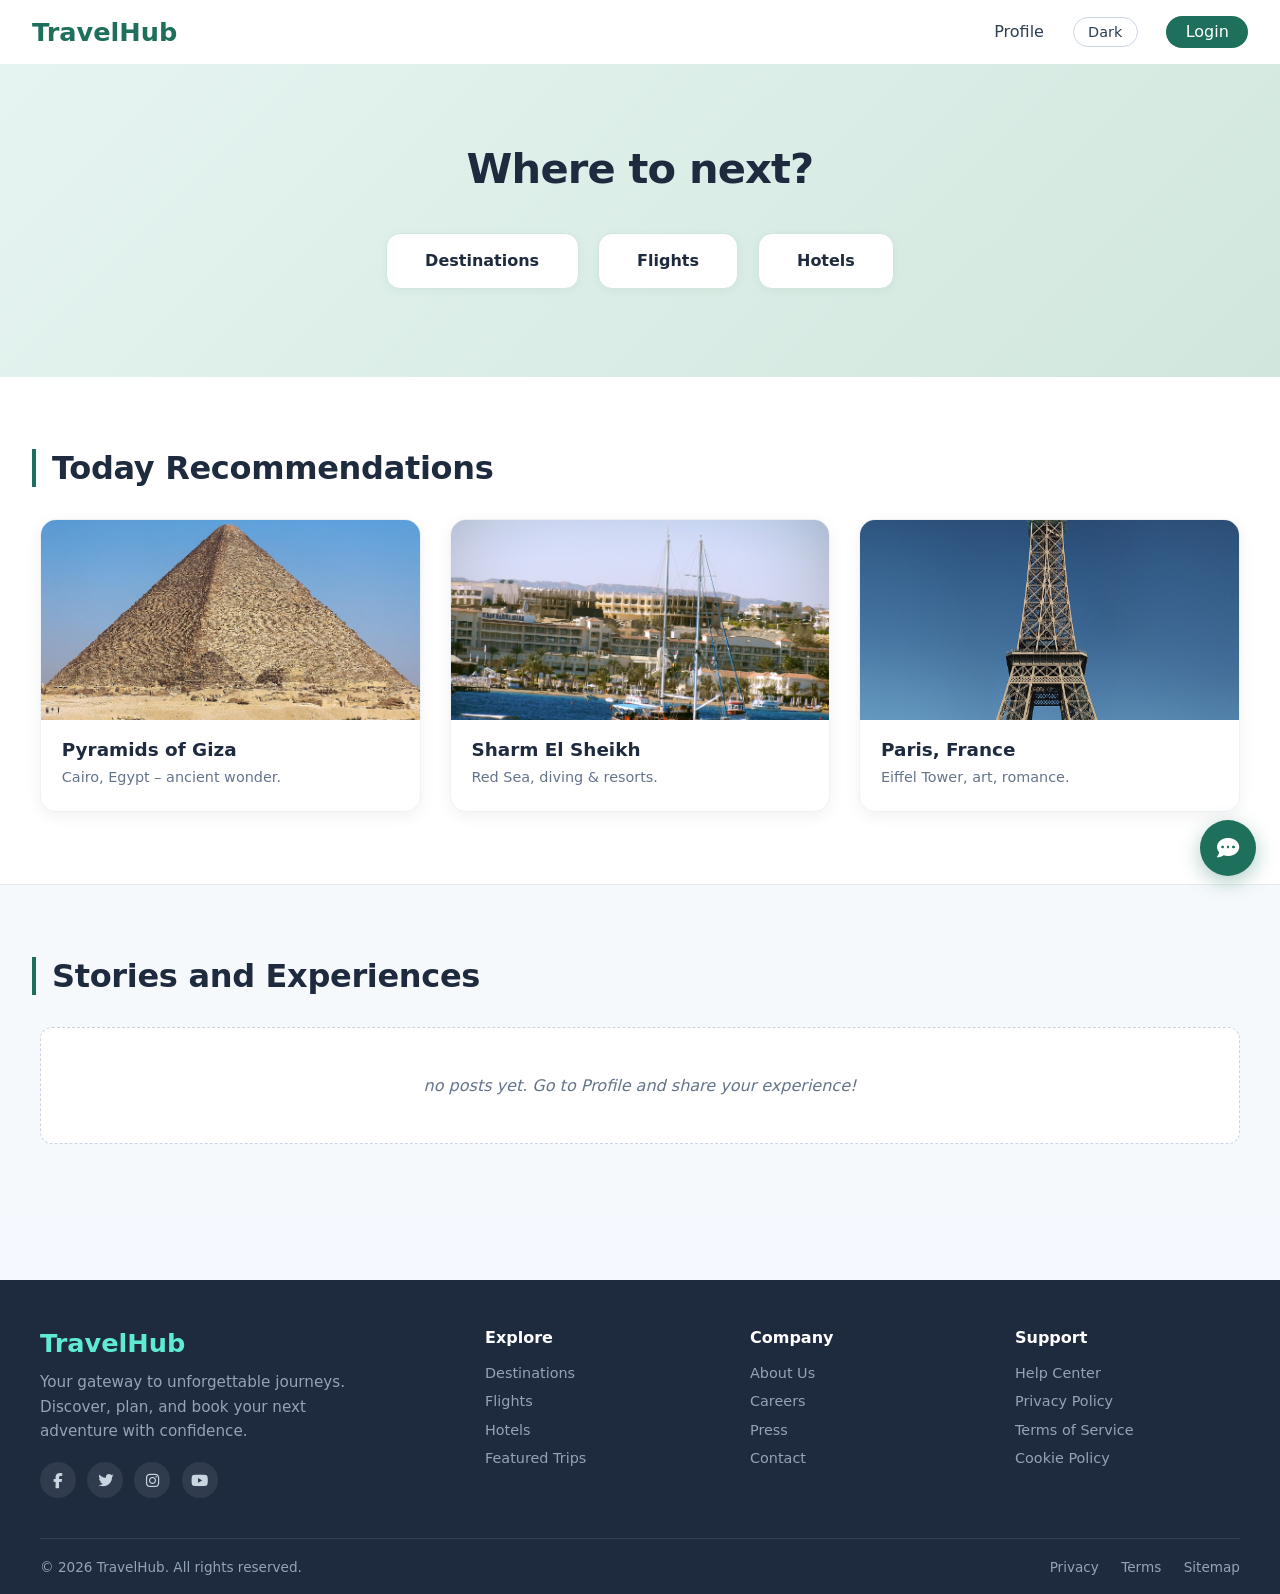
==== commit 45cbc6bb: "final version" ====
--- a/index.html
+++ b/index.html
@@ -141,5 +141,6 @@
     </footer>
 
     <script src="script.js"></script>
+    <script>injectChat();</script>
 </body>
 </html>
--- a/MainLayout/style.css
+++ b/MainLayout/style.css
@@ -768,3 +768,117 @@
         grid-template-columns: 1fr;
     }
 }
+
+/* ============================================
+   LIVE CHAT POPOUT (used on every page that calls injectChat())
+   ============================================ */
+.chat-toggle {
+    position: fixed;
+    bottom: 1.5rem;
+    right: 1.5rem;
+    width: 56px;
+    height: 56px;
+    border-radius: 50%;
+    background: #1e6f5c;
+    color: white;
+    border: none;
+    cursor: pointer;
+    font-size: 1.4rem;
+    box-shadow: 0 6px 20px rgba(30, 111, 92, 0.35);
+    transition: transform 0.2s, box-shadow 0.2s;
+    z-index: 1000;
+}
+.chat-toggle:hover {
+    transform: translateY(-3px);
+    box-shadow: 0 10px 28px rgba(30, 111, 92, 0.5);
+}
+.chat-panel {
+    position: fixed;
+    bottom: 5.5rem;
+    right: 1.5rem;
+    width: 340px;
+    max-width: calc(100vw - 2rem);
+    height: 480px;
+    max-height: calc(100vh - 8rem);
+    background: white;
+    border-radius: 16px;
+    box-shadow: 0 12px 40px rgba(0, 0, 0, 0.18);
+    flex-direction: column;
+    overflow: hidden;
+    z-index: 1000;
+}
+.chat-header {
+    background: #1e6f5c;
+    color: white;
+    padding: 0.9rem 1.2rem;
+    display: flex;
+    justify-content: space-between;
+    align-items: center;
+    font-weight: 600;
+}
+.chat-header span i {
+    margin-right: 0.5rem;
+}
+.chat-close {
+    background: none;
+    border: none;
+    color: white;
+    cursor: pointer;
+    font-size: 1rem;
+    padding: 0.25rem;
+}
+.chat-messages {
+    flex: 1;
+    padding: 1rem 1.2rem;
+    overflow-y: auto;
+    background: #f5f9fb;
+    display: flex;
+    flex-direction: column;
+    gap: 0.6rem;
+}
+.chat-bubble {
+    max-width: 80%;
+    padding: 0.6rem 0.9rem;
+    border-radius: 14px;
+    font-size: 0.92rem;
+    line-height: 1.4;
+    word-break: break-word;
+}
+.chat-bubble.user {
+    align-self: flex-end;
+    background: #1e6f5c;
+    color: white;
+    border-bottom-right-radius: 4px;
+}
+.chat-input-row {
+    display: flex;
+    align-items: center;
+    padding: 0.6rem 0.8rem;
+    gap: 0.5rem;
+    border-top: 1px solid #e2e8f0;
+    background: white;
+}
+.chat-input-row input {
+    flex: 1;
+    padding: 0.6rem 0.9rem;
+    border: 1px solid #e2e8f0;
+    border-radius: 999px;
+    outline: none;
+    font-size: 0.9rem;
+}
+.chat-input-row input:focus {
+    border-color: #1e6f5c;
+}
+.chat-input-row button {
+    background: #1e6f5c;
+    color: white;
+    border: none;
+    width: 40px;
+    height: 40px;
+    border-radius: 50%;
+    cursor: pointer;
+    transition: background 0.2s;
+}
+.chat-input-row button:hover {
+    background: #155a4a;
+}
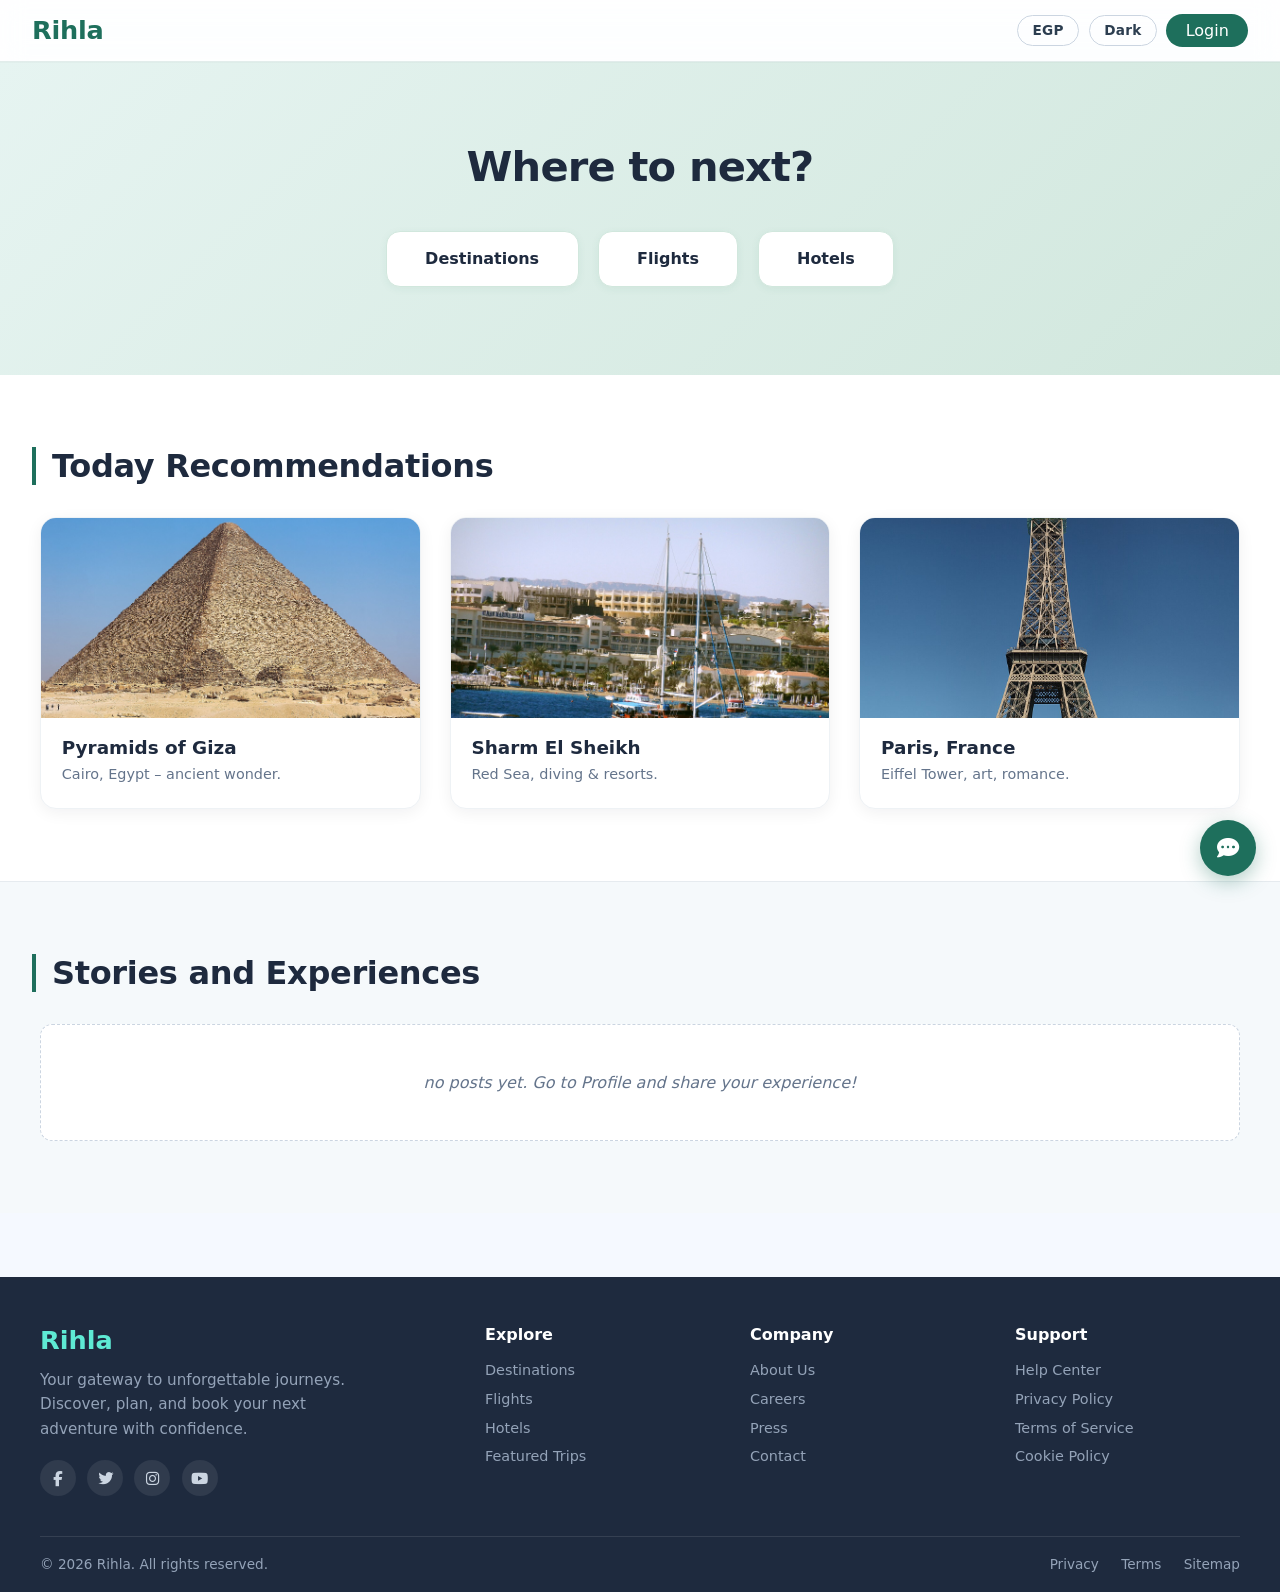
==== commit 5b31ae3e: "Full Version" ====
--- a/index.html
+++ b/index.html
@@ -3,36 +3,26 @@
 <head>
     <meta charset="UTF-8">
     <meta name="viewport" content="width=device-width, initial-scale=1.0">
-    <title>TravelHub - Home</title>
+    <title>Rihla - Home</title>
     <link rel="stylesheet" href="MainLayout/style.css">
     <link rel="stylesheet" href="MainLayout/homePage.css">
     <link rel="stylesheet" href="https://cdnjs.cloudflare.com/ajax/libs/font-awesome/6.4.0/css/all.min.css">
-    <link id="layoutTheme" rel="stylesheet" href="" data-newhref="NewLayout/homePage.css">
+    <link rel="stylesheet" href="NewLayout/homePage.css">
     <style>.dark-only { display: none; }</style>
-    <script>
-        (function(){
-            if (localStorage.getItem('layout') === 'new') {
-                document.documentElement.classList.add('layout-new');
-                var l = document.getElementById('layoutTheme');
-                if (l) l.setAttribute('href', l.getAttribute('data-newhref'));
-            }
-        })();
-    </script>
 </head>
 <body>
 <nav class="navbar">
-        <a href="index.html" class="logo"> TravelHub</a>
+        <a href="index.html" class="logo">Rihla</a>
         <div class="nav-links">
-            <a href="profile.html">Profile</a>
+            <button id="currencyToggleBtn" class="currency-toggle-btn" type="button" onclick="toggleCurrency()">EGP</button>
             <button id="layoutToggleBtn" class="layout-toggle-btn" type="button" onclick="toggleLayout()">Dark</button>
             <a href="login.html" id="loginNavLink" class="login-link">Login</a>
-            <button id="logoutBtn" class="logout-btn" onclick="logout()" style="display: none;">Logout</button>
         </div>
     </nav>
 
     <div class="search-section">
         <div class="hero-content">
-            <div class="hero-brand dark-only">TravelHub</div>
+            <div class="hero-brand dark-only">Rihla</div>
             <h2 class="search-title">Where to next?</h2>
             <div class="search-options">
                 <!-- Light mode buttons (original look) -->
@@ -93,7 +83,7 @@
     <footer class="site-footer">
         <div class="footer-main">
             <div class="footer-brand">
-                <a href="index.html" class="footer-logo">TravelHub</a>
+                <a href="index.html" class="footer-logo">Rihla</a>
                 <p class="footer-tagline">Your gateway to unforgettable journeys. Discover, plan, and book your next adventure with confidence.</p>
                 <div class="footer-social">
                     <a href="#" aria-label="Facebook"><i class="fab fa-facebook-f"></i></a>
@@ -114,10 +104,10 @@
             <div class="footer-col">
                 <h4>Company</h4>
                 <ul>
-                    <li><a href="#">About Us</a></li>
+                    <li><a href="about.html">About Us</a></li>
                     <li><a href="#">Careers</a></li>
                     <li><a href="#">Press</a></li>
-                    <li><a href="#">Contact</a></li>
+                    <li><a href="#" onclick="toggleFeedback(); return false;">Contact</a></li>
                 </ul>
             </div>
             <div class="footer-col">
@@ -131,7 +121,7 @@
             </div>
         </div>
         <div class="footer-bottom">
-            <p>&copy; 2026 TravelHub. All rights reserved.</p>
+            <p>&copy; 2026 Rihla. All rights reserved.</p>
             <p class="footer-bottom-links">
                 <a href="#">Privacy</a>
                 <a href="#">Terms</a>
@@ -140,7 +130,8 @@
         </div>
     </footer>
 
-    <script src="script.js"></script>
+    <script src="js/common.js"></script>
+    <script src="js/home.js"></script>
     <script>injectChat();</script>
 </body>
 </html>
--- a/MainLayout/style.css
+++ b/MainLayout/style.css
@@ -14,25 +14,36 @@
 
 /* ============================================
    NAVBAR (used everywhere)
+   Modern sticky bar with three groups: logo / center links / actions.
    ============================================ */
 .navbar {
-    background: white;
-    padding: 1rem 2rem;
+    background: rgba(255, 255, 255, 0.85);
+    -webkit-backdrop-filter: saturate(180%) blur(12px);
+    backdrop-filter: saturate(180%) blur(12px);
+    padding: 0.85rem 2rem;
     display: flex;
     justify-content: space-between;
     align-items: center;
     flex-wrap: wrap;
-    box-shadow: 0 2px 8px rgba(0,0,0,0.05);
+    gap: 1rem;
+    border-bottom: 1px solid rgba(30, 111, 92, 0.12);
+    box-shadow: 0 1px 0 rgba(0, 0, 0, 0.02);
+    position: sticky;
+    top: 0;
+    z-index: 100;
 }
 .logo {
     font-size: 1.6rem;
     font-weight: bold;
     color: #1e6f5c;
     text-decoration: none;
-}
+    letter-spacing: -0.01em;
+}
+
+/* Right group: actions (currency / theme / login / logout) */
 .nav-links {
     display: flex;
-    gap: 1.8rem;
+    gap: 0.6rem;
     align-items: center;
 }
 .nav-links a {
@@ -46,50 +57,63 @@
 .login-link {
     background: #1e6f5c;
     color: white !important;
-    padding: 0.4rem 1.2rem;
-    border-radius: 30px;
+    padding: 0.45rem 1.2rem;
+    border-radius: 999px;
+    transition: background 0.2s, transform 0.2s;
+}
+.login-link:hover {
+    background: #155a4a;
+    transform: translateY(-1px);
 }
 .username-display {
     background: #e0f2e9;
     padding: 0.4rem 1rem;
-    border-radius: 30px;
+    border-radius: 999px;
     color: #1e6f5c;
     font-weight: bold;
 }
 .logout-btn {
     background: #dc2626;
     color: white !important;
-    padding: 0.4rem 1.2rem;
-    border-radius: 30px;
+    padding: 0.45rem 1.2rem;
+    border-radius: 999px;
     border: none;
     cursor: pointer;
     font-weight: 500;
     font-size: 0.95rem;
     text-decoration: none;
+    transition: background 0.2s, transform 0.2s;
 }
 .logout-btn:hover {
     background: #b91c1c;
-}
-
-/* layout toggle button (always loaded; dark-mode override lives in NewLayout/theme.css) */
-.layout-toggle-btn {
+    transform: translateY(-1px);
+}
+
+/* shared pill-button look for the small toggles (theme + currency) */
+.layout-toggle-btn,
+.currency-toggle-btn {
     background: transparent;
     border: 1px solid #cbd5e1;
     color: #2c3e50;
     padding: 0.4rem 0.9rem;
-    border-radius: 30px;
-    cursor: pointer;
-    font-size: 0.9rem;
-    font-weight: 500;
+    border-radius: 999px;
+    cursor: pointer;
+    font-size: 0.85rem;
+    font-weight: 600;
+    letter-spacing: 0.02em;
     display: inline-flex;
     align-items: center;
     gap: 0.4rem;
-    transition: background 0.2s, color 0.2s, border-color 0.2s;
-}
-.layout-toggle-btn:hover {
+    min-width: 56px;
+    justify-content: center;
+    transition: background 0.2s, color 0.2s, border-color 0.2s, transform 0.2s;
+}
+.layout-toggle-btn:hover,
+.currency-toggle-btn:hover {
     background: #1e6f5c;
     color: white;
     border-color: #1e6f5c;
+    transform: translateY(-1px);
 }
 
 /* ============================================
@@ -750,8 +774,22 @@
 }
 @media (max-width: 640px) {
     .navbar {
-        flex-direction: column;
-        gap: 0.8rem;
+        padding: 0.7rem 1rem;
+        gap: 0.6rem;
+    }
+    .nav-links {
+        gap: 0.4rem;
+    }
+    .layout-toggle-btn,
+    .currency-toggle-btn {
+        padding: 0.35rem 0.7rem;
+        min-width: 48px;
+        font-size: 0.8rem;
+    }
+    .login-link,
+    .logout-btn {
+        padding: 0.4rem 0.9rem;
+        font-size: 0.9rem;
     }
     .destinations-list .dest-card {
         flex-direction: column;
@@ -882,3 +920,174 @@
 .chat-input-row button:hover {
     background: #155a4a;
 }
+
+/* ============================================
+   FEEDBACK / COMPLAINTS POPUP
+   ============================================ */
+.feedback-modal {
+    position: fixed;
+    inset: 0;
+    background: rgba(15, 23, 42, 0.55);
+    display: none;
+    align-items: center;
+    justify-content: center;
+    z-index: 1001;
+    padding: 1rem;
+}
+.feedback-card {
+    background: white;
+    border-radius: 16px;
+    width: 100%;
+    max-width: 620px;
+    max-height: 90vh;
+    overflow-y: auto;
+    box-shadow: 0 20px 60px rgba(0, 0, 0, 0.3);
+}
+.feedback-header {
+    background: #c2410c;
+    color: white;
+    padding: 1rem 1.4rem;
+    display: flex;
+    justify-content: space-between;
+    align-items: center;
+    font-weight: 600;
+    border-radius: 16px 16px 0 0;
+}
+.feedback-header span i {
+    margin-right: 0.5rem;
+}
+.feedback-close {
+    background: none;
+    border: none;
+    color: white;
+    cursor: pointer;
+    font-size: 1rem;
+}
+.feedback-form {
+    padding: 1.2rem 1.4rem 0.5rem;
+    display: flex;
+    flex-direction: column;
+    gap: 0.7rem;
+}
+.feedback-row {
+    display: flex;
+    gap: 0.7rem;
+}
+.feedback-row input {
+    flex: 1;
+}
+.feedback-form input,
+.feedback-form select,
+.feedback-form textarea {
+    padding: 0.55rem 0.8rem;
+    border: 1px solid #cbd5e1;
+    border-radius: 8px;
+    font-size: 0.95rem;
+    font-family: inherit;
+    width: 100%;
+}
+.feedback-form input:focus,
+.feedback-form select:focus,
+.feedback-form textarea:focus {
+    outline: none;
+    border-color: #c2410c;
+}
+.feedback-submit {
+    background: #c2410c;
+    color: white;
+    border: none;
+    padding: 0.6rem 1.2rem;
+    border-radius: 999px;
+    font-weight: 600;
+    cursor: pointer;
+    align-self: flex-end;
+}
+.feedback-submit:hover {
+    background: #9a330a;
+}
+.feedback-form .feedback-submit {
+    margin: 0.5rem 0 1rem;
+}
+
+/* ============================================
+   ABOUT / TEAM PAGE
+   ============================================ */
+.about-hero {
+    text-align: center;
+    padding: 3rem 1.5rem 1rem;
+    max-width: 720px;
+    margin: 0 auto;
+}
+.about-hero h1 {
+    font-size: 2.2rem;
+    color: #1e293b;
+    margin: 0 0 0.5rem;
+}
+.about-hero p {
+    color: #475569;
+    line-height: 1.6;
+}
+.team-section {
+    max-width: 1100px;
+    margin: 0 auto;
+    padding: 2rem 1.5rem 4rem;
+}
+.team-section h2 {
+    text-align: center;
+    color: #1e293b;
+    margin-bottom: 2rem;
+}
+.team-grid {
+    display: grid;
+    grid-template-columns: repeat(3, 1fr);
+    gap: 1.5rem;
+}
+.team-card {
+    background: #ffffff;
+    border-radius: 16px;
+    padding: 1.75rem 1.25rem;
+    text-align: center;
+    box-shadow: 0 4px 16px rgba(0, 0, 0, 0.06);
+}
+.team-card i {
+    font-size: 4rem;
+    color: #1e6f5c;
+    margin-bottom: 0.75rem;
+}
+.team-card h3 {
+    margin: 0 0 0.35rem;
+    color: #0f172a;
+}
+.team-role {
+    color: #1e6f5c;
+    font-weight: 600;
+    margin: 0 0 0.25rem;
+}
+.team-pages {
+    color: #64748b;
+    font-size: 0.85rem;
+    margin: 0;
+}
+@media (max-width: 800px) {
+    .team-grid { grid-template-columns: repeat(2, 1fr); }
+}
+@media (max-width: 500px) {
+    .team-grid { grid-template-columns: 1fr; }
+}
+
+/* Audio on about page + video on destination detail */
+.about-audio {
+    margin-top: 1.5rem;
+    width: 100%;
+    max-width: 420px;
+}
+.dest-video-section {
+    padding: 0 2rem;
+    margin-bottom: 2rem;
+}
+.dest-video {
+    width: 100%;
+    max-height: 420px;
+    border-radius: 12px;
+    background: #000;
+}
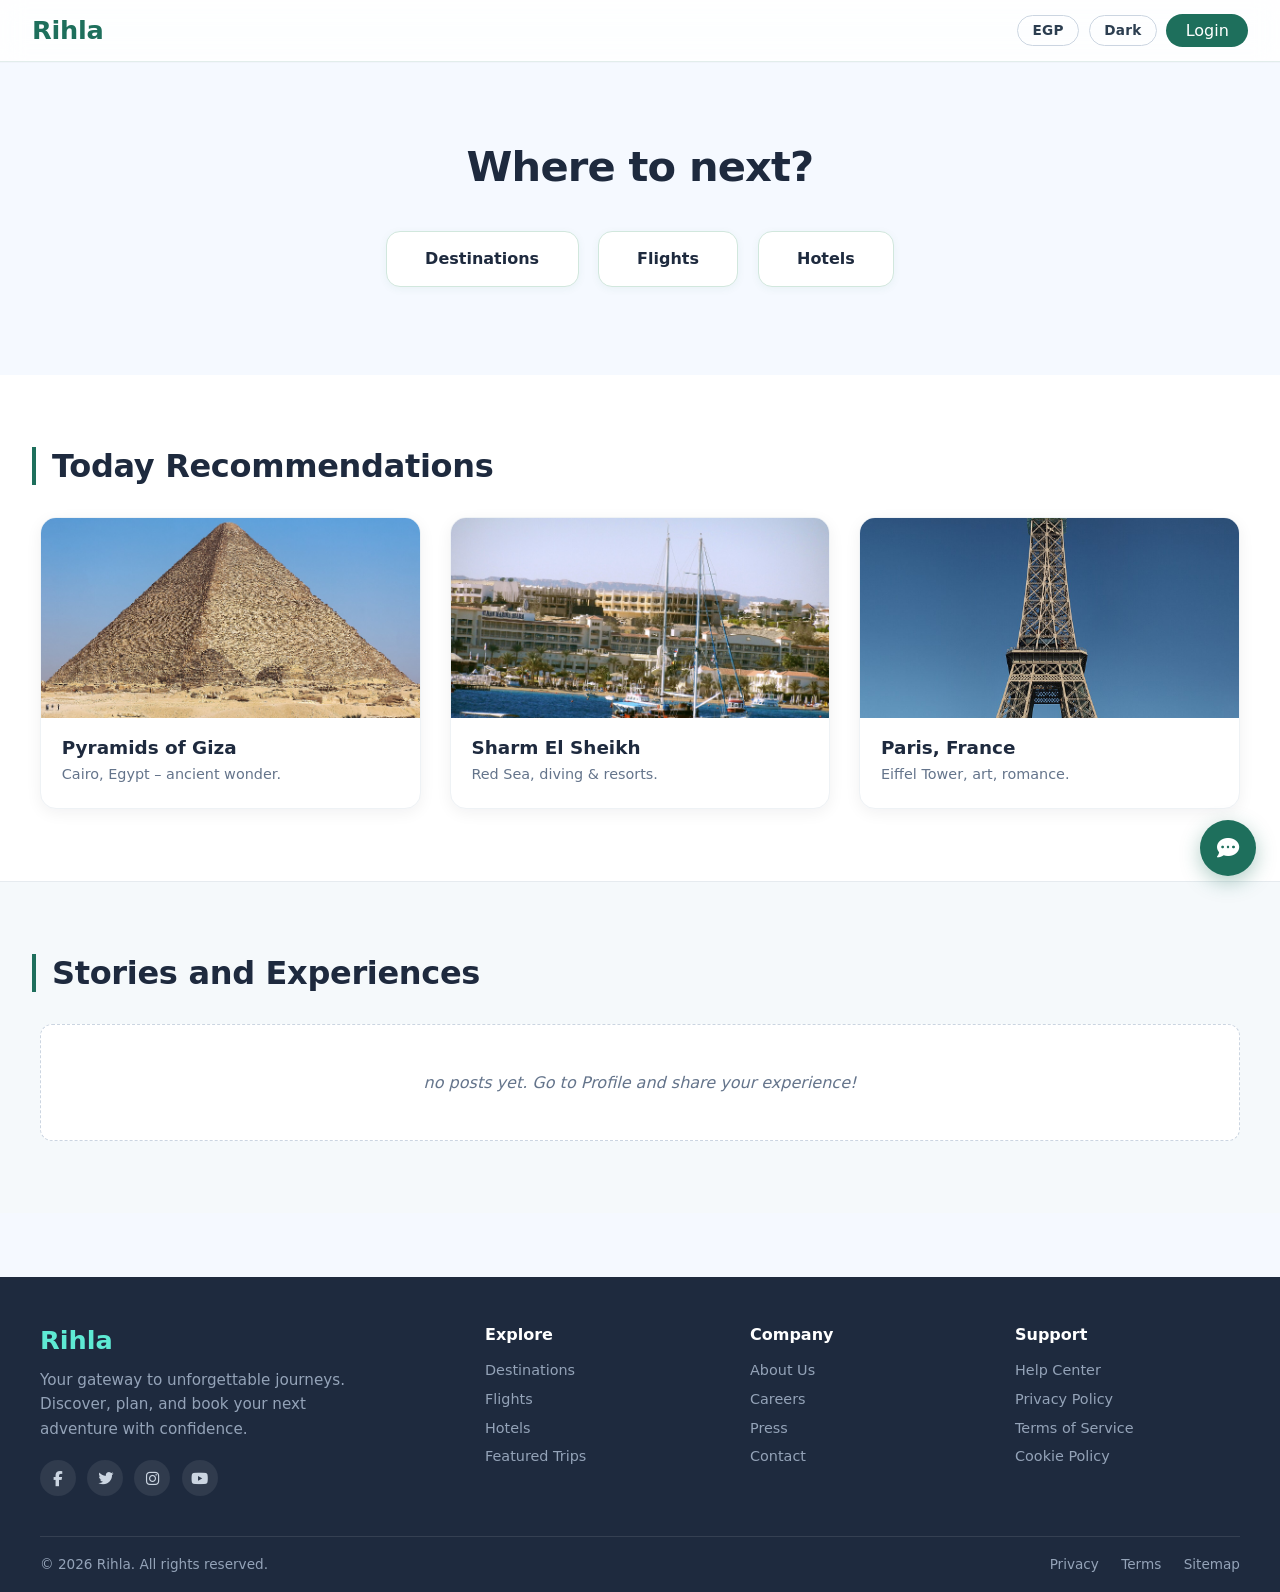
==== commit bba45cf5: "last updated" ====
--- a/index.html
+++ b/index.html
@@ -25,14 +25,9 @@
             <div class="hero-brand dark-only">Rihla</div>
             <h2 class="search-title">Where to next?</h2>
             <div class="search-options">
-                <!-- Light mode buttons (original look) -->
-                <a href="Dist_Search.html" class="search-card">Destinations</a>
-                <a href="Flight_Search.html" class="search-card">Flights</a>
-                <a href="Hotel_Search.html" class="search-card">Hotels</a>
-                <!-- Dark mode buttons (only visible when .layout-new is active) -->
-                <a href="Dist_Search.html" class="search-card search-card-primary search-card-dark dark-only"><i class="fas fa-map-marker-alt"></i> Find Destinations</a>
-                <a href="Flight_Search.html" class="search-card search-card-dark dark-only"><i class="fas fa-plane"></i> Book Flights</a>
-                <a href="Hotel_Search.html" class="search-card search-card-dark dark-only"><i class="fas fa-hotel"></i> Reserve Hotels</a>
+                <a href="Dist_Search.html" class="search-card primary"><i class="fas fa-map-marker-alt"></i><span class="verb">Find </span>Destinations</a>
+                <a href="Flight_Search.html" class="search-card"><i class="fas fa-plane"></i><span class="verb">Book </span>Flights</a>
+                <a href="Hotel_Search.html" class="search-card"><i class="fas fa-hotel"></i><span class="verb">Reserve </span>Hotels</a>
             </div>
         </div>
         <div class="hero-featured dark-only">
--- a/MainLayout/style.css
+++ b/MainLayout/style.css
@@ -831,6 +831,7 @@
     box-shadow: 0 10px 28px rgba(30, 111, 92, 0.5);
 }
 .chat-panel {
+    display: none;
     position: fixed;
     bottom: 5.5rem;
     right: 1.5rem;
@@ -845,6 +846,9 @@
     overflow: hidden;
     z-index: 1000;
 }
+.chat-panel.open {
+    display: flex;
+}
 .chat-header {
     background: #1e6f5c;
     color: white;
@@ -925,14 +929,17 @@
    FEEDBACK / COMPLAINTS POPUP
    ============================================ */
 .feedback-modal {
+    display: none;
     position: fixed;
     inset: 0;
     background: rgba(15, 23, 42, 0.55);
-    display: none;
     align-items: center;
     justify-content: center;
     z-index: 1001;
     padding: 1rem;
+}
+.feedback-modal.open {
+    display: flex;
 }
 .feedback-card {
     background: white;
--- a/MainLayout/homePage.css
+++ b/MainLayout/homePage.css
@@ -4,7 +4,7 @@
 .search-section {
     text-align: center;
     padding: 5rem 1.5rem 5.5rem;
-    background: linear-gradient(135deg, #e6f4f1 0%, #d1e7dd 100%);
+    /* background: linear-gradient(135deg, #e6f4f1 0%, #d1e7dd 100%); */
 }
 .search-title {
     font-size: 2.6rem;
@@ -38,6 +38,11 @@
     color: #1e6f5c;
     transform: translateY(-3px);
     box-shadow: 0 8px 20px rgba(30, 111, 92, 0.12);
+}
+/* light theme: nouns only, no icons */
+.search-card i,
+.search-card .verb {
+    display: none;
 }
 
 /* recommendations */
--- a/NewLayout/homePage.css
+++ b/NewLayout/homePage.css
@@ -59,12 +59,10 @@
     gap: 1rem;
 }
 
-/* in dark mode, swap visibility: show the dark-mode buttons, hide the light-mode ones */
-.layout-new .search-card-dark {
-    display: inline-flex;
-}
-.layout-new .search-options .search-card:not(.search-card-dark) {
-    display: none;
+/* dark theme reveals the icon + verb that light mode hides */
+.layout-new .search-card i,
+.layout-new .search-card .verb {
+    display: inline;
 }
 
 /* default outline pill style for "Book Flights" / "Reserve Hotels" */
@@ -94,16 +92,16 @@
 }
 
 /* primary filled pill for "Find Destinations" */
-.layout-new .search-card-primary {
+.layout-new .search-card.primary {
     background: #ffffff;
     color: #1e2a3e;
     border-color: #ffffff;
 }
-.layout-new .search-card-primary i {
+.layout-new .search-card.primary i {
     color: #1e6f5c;
     opacity: 1;
 }
-.layout-new .search-card-primary:hover {
+.layout-new .search-card.primary:hover {
     background: #f1f5f9;
     color: #1e2a3e;
     border-color: #f1f5f9;
